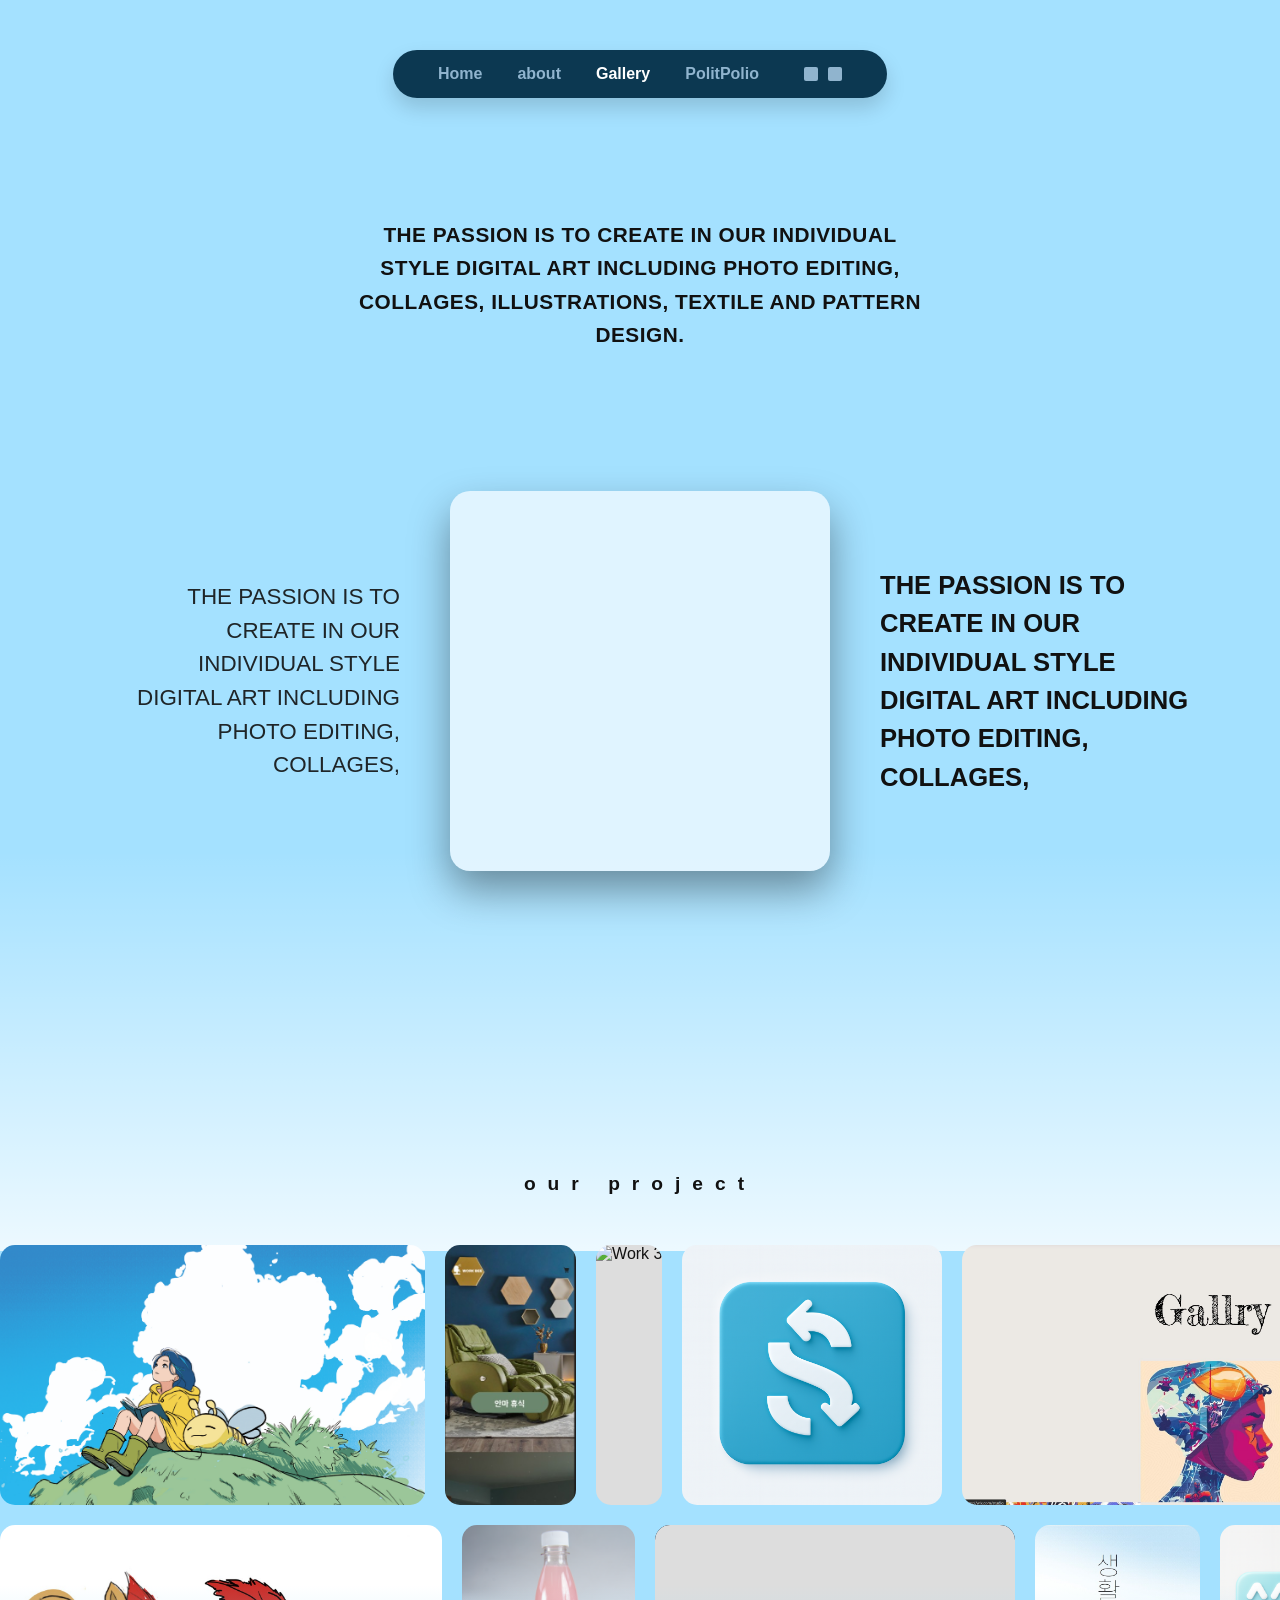
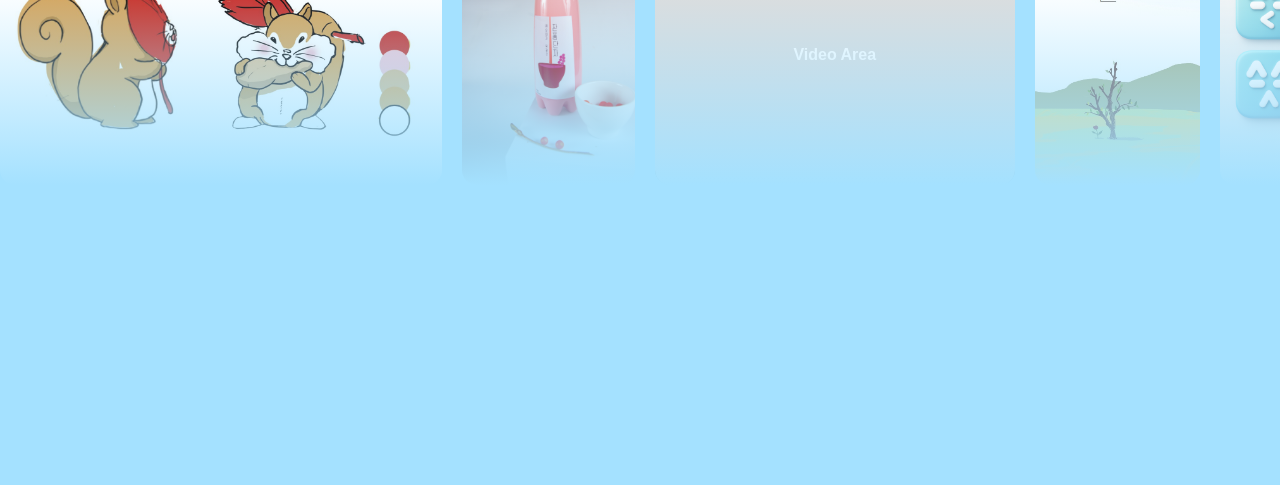
==== gallery/index.html @ 50f0a9a6 "gallery" ====
<!doctype html>
<html lang="ko">
  <head>
    <meta charset="UTF-8" />
    <meta name="viewport" content="width=device-width, initial-scale=1.0" />
    <title>Polit Polio - Gallery</title>
    <link rel="stylesheet" href="./gallery.css" />
  </head>
  <body>
    <header class="gallery-header">
      <nav class="pill-nav">
        <a href="../main/index.html">Home</a>
        <a href="../main/index.html#about">about</a>
        <a href="index.html" class="active">Gallery</a>
        <a href="../main/index.html#politpolio">PolitPolio</a>
        <div class="icon-group">
          <span class="square-icon"></span>
          <span class="square-icon"></span>
        </div>
      </nav>
    </header>

    <main class="gallery-main">
      <h2 class="main-slogan">
        THE PASSION IS TO CREATE IN OUR INDIVIDUAL<br />
        STYLE DIGITAL ART INCLUDING PHOTO EDITING,<br />
        COLLAGES, ILLUSTRATIONS, TEXTILE AND PATTERN<br />
        DESIGN.
      </h2>

      <section class="focus-section">
        <div class="text-left">
          <p>
            THE PASSION IS TO<br />CREATE IN OUR<br />INDIVIDUAL STYLE<br />DIGITAL
            ART INCLUDING<br />PHOTO EDITING,<br />COLLAGES,
          </p>
        </div>

        <div class="center-image-wrapper">
          <video autoplay loop muted playsinline>
            <source src="zzz.mp4" type="video/mp4" />
          </video>
        </div>

        <div class="text-right">
          <p>
            <strong
              >THE PASSION IS TO<br />CREATE IN OUR<br />INDIVIDUAL STYLE<br />DIGITAL
              ART INCLUDING<br />PHOTO EDITING,<br />COLLAGES,</strong
            >
          </p>
        </div>
      </section>

      <section class="project-section">
        <h3 class="project-title">our Project</h3>

        <div class="scroll-container" id="projectContainer">
          <div class="scroll-rows">
            <div class="row">
              <img src="skybee.png" alt="Work 1" />
              <img src="화면 캡처 2026-02-26 174905.jpg" alt="Work 2" />
              <img src="KakaoTalk_20251218_121913532.png" alt="Work 3" />
              <img src="KakaoTalk_20251117_033617504.png" alt="Work 4" />
              <img src="화면 캡처 2026-02-26 171512.jpg" alt="Work 5" />
              <img src="화면 캡처 2026-02-26 171219.jpg" alt="Work 6" />
            </div>

            <div class="row">
              <img src="일러스트 북 내지-11.jpg" alt="Work 7" />
              <img src="KakaoTalk_20251218_114555362.png" alt="Work 8" />

              <div class="video-placeholder">
                <video autoplay loop muted playsinline>
                  <source src="SKYTEA.mp4" type="video/mp4" />
                </video>
                <span>Video Area</span>
              </div>

              <img src="화면 캡처 2026-02-26 174557.jpg" alt="Work 10" />
              <img src="KakaoTalk_20251117_032913451_01.png" alt="Work 11" />
              <img src="noworkbee.jpg" alt="Work 12" />
            </div>
          </div>
        </div>
        <div class="bottom-fade"></div>
      </section>
    </main>

    <script src="./gallery.js"></script>
  </body>
</html>
---- gallery/gallery.css ----
/* ================= 0. 초기화 ================= */
html {
  scroll-behavior: smooth;
}
* {
  margin: 0;
  padding: 0;
  box-sizing: border-box;
  font-family: "Apple SD Gothic Neo", "Noto Sans KR", sans-serif;
}
body {
  background-color: #a4e1ff;
  color: #111;
  overflow-x: hidden;
}

/* ================= 1. 헤더 (마진 대폭 확대) ================= */
.gallery-header {
  display: flex;
  justify-content: center;
  padding-top: 50px;
  margin-bottom: 120px; /* ✨ 원본 비율에 맞춰 네비게이션 아래 여백을 넉넉하게 늘림 */
}
.pill-nav {
  background-color: #0c3851;
  padding: 15px 45px;
  border-radius: 50px;
  display: flex;
  align-items: center;
  gap: 35px;
  box-shadow: 0 10px 20px rgba(0, 0, 0, 0.15);
}
.pill-nav a {
  color: #90b4ce;
  text-decoration: none;
  font-size: 1rem;
  font-weight: 600;
}
.pill-nav a.active,
.pill-nav a:hover {
  color: #ffffff;
  font-weight: 800;
}
.icon-group {
  display: flex;
  gap: 10px;
  margin-left: 10px;
}
.square-icon {
  width: 14px;
  height: 14px;
  background-color: #90b4ce;
  border-radius: 2px;
}

/* ================= 2. 메인 컨텐츠 (정렬 및 비율 원상복구) ================= */
.gallery-main {
  width: 100%;
}

/* ✨ 왼쪽 쏠림 완벽 해결 및 위아래 여백 원본 시안에 맞춤 */
.main-slogan {
  display: block;
  width: 100%;
  text-align: center !important; /* 어떤 충돌이 있어도 무조건 중앙 정렬 강제 */
  margin: 0 auto 140px auto; /* 좌우 중앙 정렬 유지, 아래 여백 140px로 넉넉하게 확보 */
  font-size: 1.3rem;
  line-height: 1.6;
  font-weight: 800;
  letter-spacing: 0.5px;
}

/* 중앙 포커스 영역 */
.focus-section {
  display: flex;
  justify-content: center;
  align-items: center;
  gap: 50px;
  max-width: 1200px; /* 아주 넓은 모니터에서도 양옆 텍스트가 너무 멀어지지 않게 잡아줌 */
  margin: 0 auto 150px auto;
}
.text-left {
  text-align: right;
  font-size: 1.4rem;
  line-height: 1.5;
  font-weight: 500;
  opacity: 0.9;
  flex: 1;
}
.text-right {
  text-align: left;
  font-size: 1.6rem;
  line-height: 1.5;
  font-weight: 800;
  flex: 1;
}

.center-image-wrapper {
  width: 380px;
  height: 380px;
  border-radius: 20px;
  box-shadow: 0 20px 40px rgba(0, 0, 0, 0.4);
  overflow: hidden;
  background-color: #e0f4ff;
  flex-shrink: 0;
}
.center-image-wrapper video {
  width: 100%;
  height: 100%;
  object-fit: cover; /* 영상 비율이 깨지지 않고 꽉 차게 맞춰줌 */
  display: block;
}
.center-image-wrapper img {
  width: 100%;
  height: 100%;
  object-fit: cover;
  display: block;
}

/* ================= 3. 하단 프로젝트 영역 ================= */
/* ================= 3. 하단 프로젝트 영역 ================= */
.project-section {
  position: relative;
  padding-top: 50px;
  z-index: 1;
}

/* ✨ 하얀색 은은한 그라데이션 배경 완벽 복구 (방향 수정: 아래가 흰색, 위가 투명) */
.project-section::before {
  margin-top: 30px;
  content: "";
  position: absolute;
  top: -200px; /* 중앙 이미지 쪽으로 자연스럽게 스며들도록 위치 미세조정 */
  left: 0;
  width: 100%;
  height: 400px; /* 그라데이션이 퍼지는 길이 */

  /* ✨ 여기가 핵심! to top을 써서 밑이 흰색(0%)이고 위로 갈수록 투명(100%)해지게 만듭니다 */
  background: linear-gradient(
    to top,
    rgba(255, 255, 255, 0.8) 0%,
    rgba(164, 225, 255, 0) 100%
  );

  z-index: -1; /* 다른 요소들 뒤로 보내기 */
  pointer-events: none;
}

.project-title {
  margin-top: 102px;
  text-align: center;
  font-size: 1.2rem;
  letter-spacing: 12px;
  font-weight: 600;
  margin-bottom: 50px;
  text-transform: lowercase;
}

.scroll-container:active {
  cursor: grabbing;
}

.scroll-rows {
  display: flex;

  flex-direction: column;
  gap: 20px;
  width: max-content;
  padding: 40 40px;
}

/* ✨ 핵심 설정: 높이는 260px 고정, 이미지를 넣으면 가로가 자동으로 원본 비율에 맞게 늘어납니다 */
.row {
  display: flex;
  gap: 20px;
  height: 260px;
}

.row img,
.row video {
  height: 100%;
  width: auto;
  border-radius: 15px;
  object-fit: cover;
  background-color: #ddd;
  pointer-events: none;
}

/* 영상 박스 크기 자동화를 위한 임시 설정 (나중에 실제 영상 넣을 때 유지) */
.video-placeholder {
  height: 100%;
  width: 360px;
  background-color: #2c3e50;
  border-radius: 15px;
  display: flex;
  justify-content: center;
  align-items: center;
  color: #fff;
  position: relative;
  overflow: hidden;
  pointer-events: none;
}
.video-placeholder video {
  position: absolute;
  top: 0;
  left: 0;
  width: 100%;
  height: 100%;
  object-fit: cover;
}
.video-placeholder span {
  position: relative;
  z-index: 2;
  font-weight: bold;
}

/* 하단 하늘색 페이드 */
.bottom-fade {
  position: absolute;
  bottom: 0;
  left: 0;
  width: 100%;
  height: 200px;
  background: linear-gradient(
    to bottom,
    rgba(164, 225, 255, 0) 0%,
    rgba(164, 225, 255, 1) 100%
  );
  pointer-events: none;
  z-index: 10;
}
.gallery-main {
  padding-bottom: 300px;
}
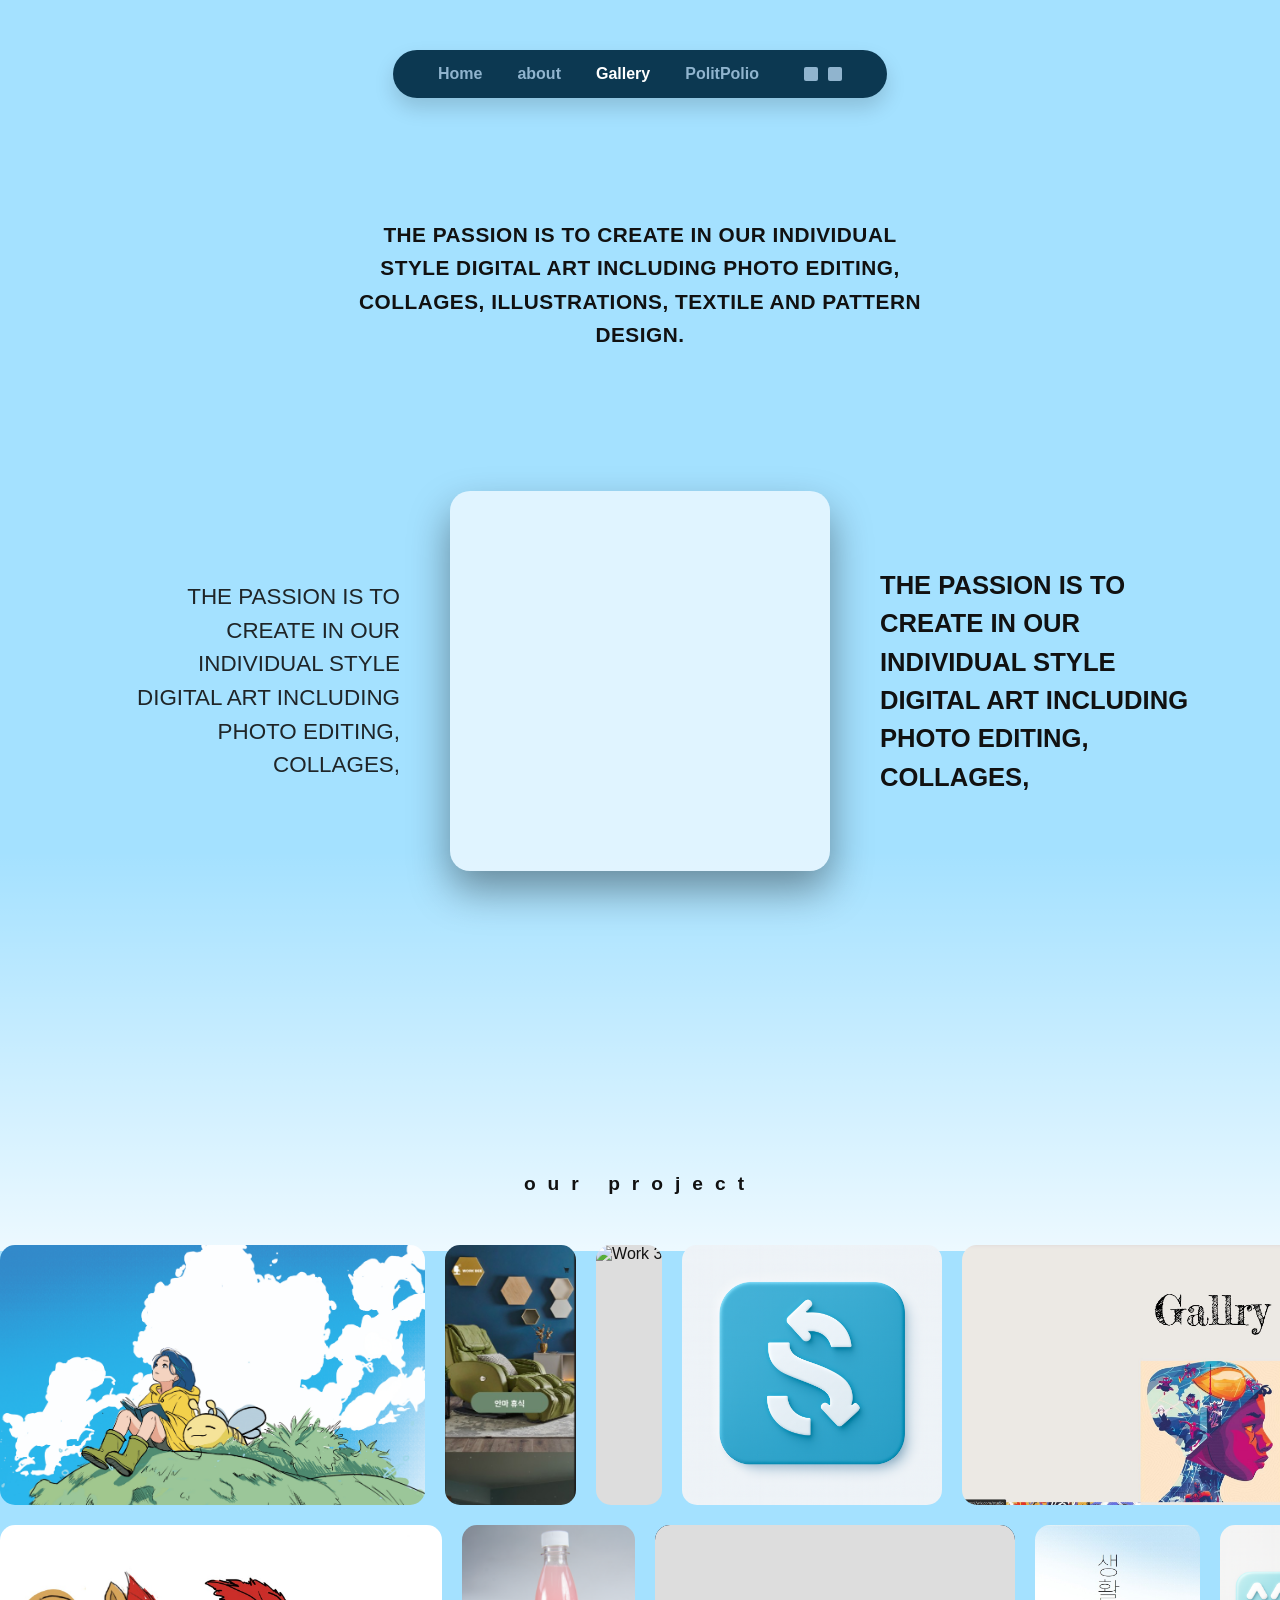
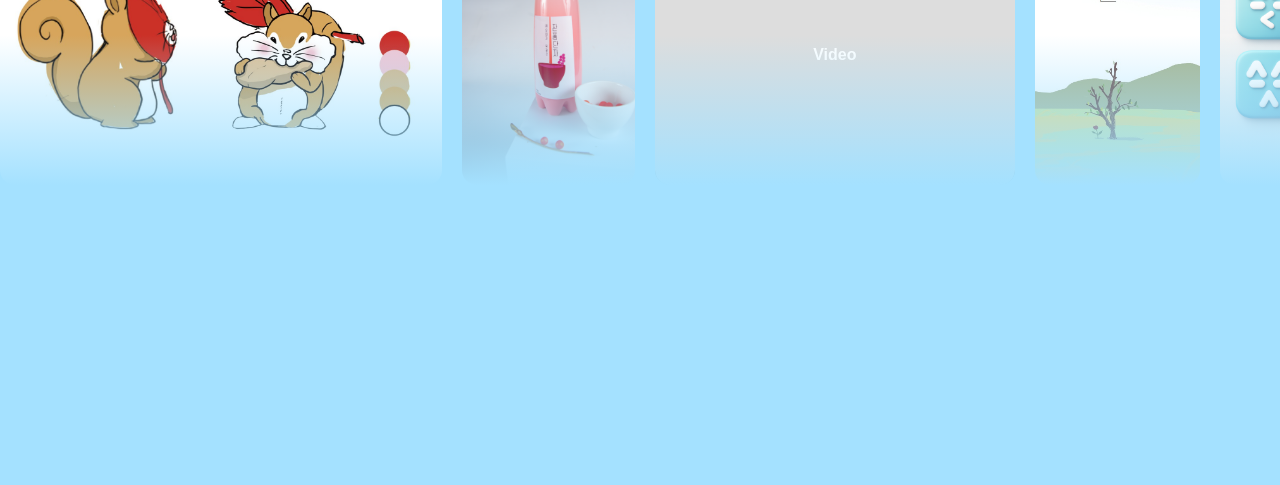
==== commit e852f204: "daum" ====
--- a/gallery/index.html
+++ b/gallery/index.html
@@ -74,7 +74,7 @@
                 <video autoplay loop muted playsinline>
                   <source src="SKYTEA.mp4" type="video/mp4" />
                 </video>
-                <span>Video Area</span>
+                <span>Video</span>
               </div>
 
               <img src="화면 캡처 2026-02-26 174557.jpg" alt="Work 10" />
--- a/gallery/gallery.css
+++ b/gallery/gallery.css
@@ -220,7 +220,7 @@
   bottom: 0;
   left: 0;
   width: 100%;
-  height: 200px;
+  height: 150px;
   background: linear-gradient(
     to bottom,
     rgba(164, 225, 255, 0) 0%,
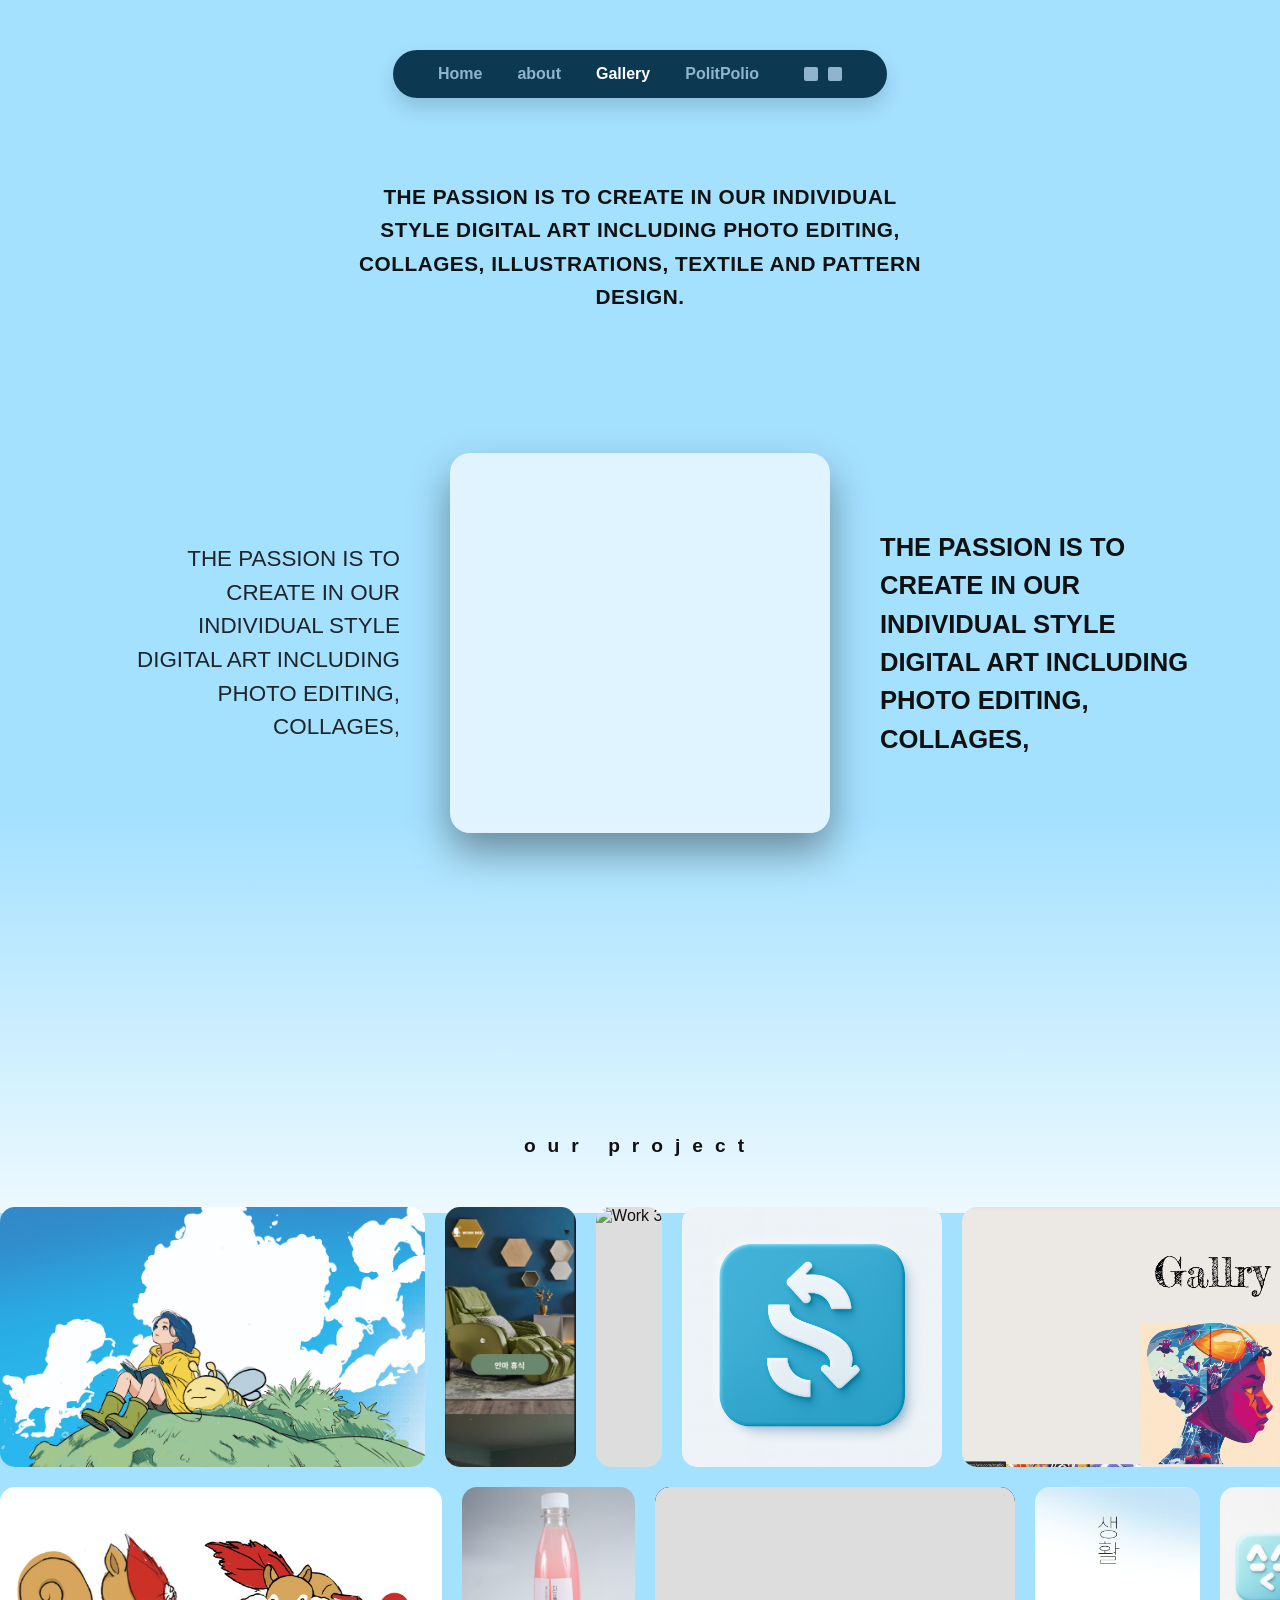
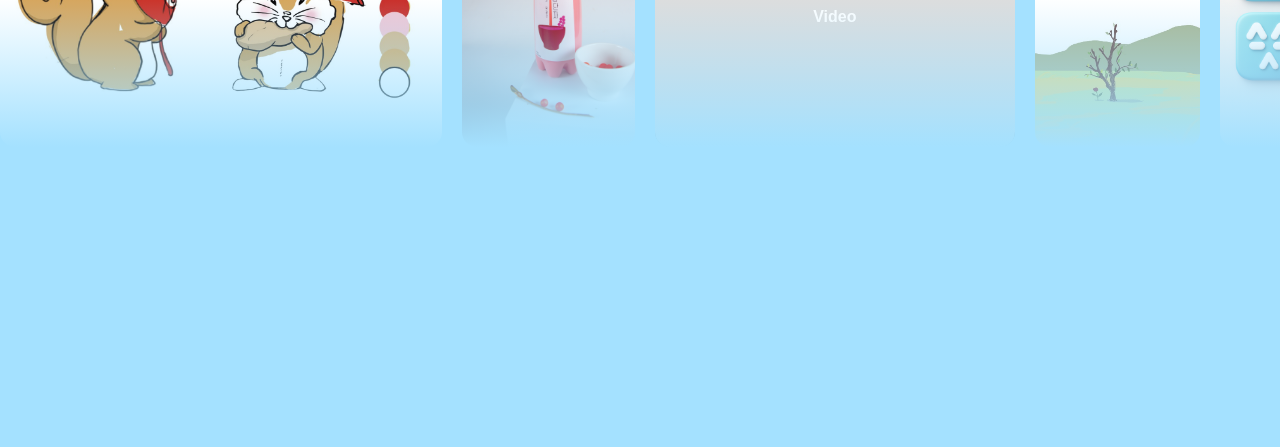
==== commit 9bbd1b12: "da" ====
--- a/gallery/index.html
+++ b/gallery/index.html
@@ -9,10 +9,10 @@
   <body>
     <header class="gallery-header">
       <nav class="pill-nav">
-        <a href="../main/index.html">Home</a>
-        <a href="../main/index.html#about">about</a>
+        <a href="../index.html">Home</a>
+        <a href="../index.html#about">about</a>
         <a href="index.html" class="active">Gallery</a>
-        <a href="../main/index.html#politpolio">PolitPolio</a>
+        <a href="../index.html#politpolio">PolitPolio</a>
         <div class="icon-group">
           <span class="square-icon"></span>
           <span class="square-icon"></span>
@@ -88,5 +88,40 @@
     </main>
 
     <script src="./gallery.js"></script>
+    <div class="panel-overlay"></div>
+    <div class="slide-panel" id="galleryPanel">
+      <div class="panel-header">
+        <h2 class="panel-title">Project Title</h2>
+        <button class="close-btn">&times;</button>
+      </div>
+      <div class="panel-content">
+        <img
+          src=""
+          alt="Project Image"
+          class="panel-img"
+          style="display: none"
+        />
+        <video
+          src=""
+          class="panel-video"
+          autoplay
+          loop
+          muted
+          playsinline
+          style="
+            display: none;
+            width: 100%;
+            border-radius: 20px;
+            box-shadow: 0 10px 20px rgba(0, 0, 0, 0.1);
+            margin-bottom: 30px;
+            object-fit: cover;
+          "
+        ></video>
+        <div class="panel-desc">
+          <h3>Detail View</h3>
+          <p id="panel-text">갤러리 상세 이미지 및 설명입니다.</p>
+        </div>
+      </div>
+    </div>
   </body>
 </html>
--- a/gallery/gallery.css
+++ b/gallery/gallery.css
@@ -16,6 +16,7 @@
 
 /* ================= 1. 헤더 (마진 대폭 확대) ================= */
 .gallery-header {
+  margin-top: 50;
   display: flex;
   justify-content: center;
   padding-top: 50px;
@@ -68,6 +69,7 @@
   line-height: 1.6;
   font-weight: 800;
   letter-spacing: 0.5px;
+  margin-top: 180px;
 }
 
 /* 중앙 포커스 영역 */
@@ -232,3 +234,239 @@
 .gallery-main {
   padding-bottom: 300px;
 }
+header {
+  position: fixed;
+  top: 0;
+  left: 50%;
+  transform: translateX(-50%);
+  width: 100%;
+  z-index: 1000;
+  padding: 30px 0;
+  display: flex;
+  justify-content: center;
+  transition: all 0.5s cubic-bezier(0.4, 0, 0.2, 1);
+}
+header nav {
+  display: flex;
+  gap: 40px;
+  align-items: center;
+  transition: all 0.5s ease;
+}
+header nav a {
+  text-decoration: none;
+  color: #666666;
+  font-weight: 600;
+  font-size: 1.1rem;
+  transition: color 0.3s ease;
+}
+header nav a:hover {
+  color: #ffffff;
+}
+
+header.scrolled {
+  top: 50%;
+  left: 30px;
+  transform: translateY(-50%);
+  width: auto;
+  padding: 40px 25px;
+  background-color: rgba(255, 255, 255, 0.85);
+  backdrop-filter: blur(10px);
+  border-radius: 50px;
+  box-shadow: 0 10px 30px rgba(0, 0, 0, 0.15);
+}
+header.scrolled nav {
+  flex-direction: column;
+  gap: 30px;
+}
+header.scrolled nav a {
+  color: #333333;
+}
+header.scrolled nav a:hover {
+  color: #1a237e;
+}
+
+.lang-dropdown {
+  position: relative;
+  display: flex;
+  align-items: center;
+}
+.lang-btn {
+  display: flex;
+  align-items: center;
+  text-decoration: none;
+  color: #666666;
+  cursor: pointer;
+}
+.lang-btn:hover {
+  color: #ffffff;
+}
+header.scrolled .lang-btn:hover {
+  color: #1a237e;
+}
+
+.lang-menu {
+  position: absolute;
+  top: 100%;
+  left: 50%;
+  transform: translateX(-50%);
+  background-color: #ffffff;
+  border-radius: 12px;
+  box-shadow: 0 4px 15px rgba(0, 0, 0, 0.1);
+  margin-top: 15px;
+  padding: 0;
+  list-style: none;
+  min-width: 120px;
+  text-align: center;
+  max-height: 0;
+  opacity: 0;
+  visibility: hidden;
+  overflow: hidden;
+  transition: all 0.3s ease-in-out;
+}
+.lang-menu.active {
+  max-height: 250px;
+  opacity: 1;
+  visibility: visible;
+  padding: 10px 0;
+}
+header nav .lang-menu a {
+  display: block;
+  color: #666666;
+  font-size: 1rem;
+  padding: 10px 20px;
+  font-weight: 500;
+  transition:
+    background-color 0.2s,
+    color 0.2s;
+}
+header nav .lang-menu a:hover {
+  background-color: #f5f5f5;
+  color: #1a237e;
+}
+header.scrolled .lang-menu {
+  top: 50%;
+  left: 100%;
+  transform: translate(20px, -50%);
+  margin-top: 0;
+}
+/* ==========================================
+   ✨ 갤러리 슬라이드 패널 디자인
+========================================== */
+.panel-overlay {
+  position: fixed;
+  top: 0;
+  left: 0;
+  width: 100%;
+  height: 100%;
+  background: rgba(0, 0, 0, 0.4);
+  backdrop-filter: blur(5px);
+  z-index: 2000;
+  opacity: 0;
+  visibility: hidden;
+  transition: all 0.4s ease;
+}
+.panel-overlay.active {
+  opacity: 1;
+  visibility: visible;
+}
+.slide-panel {
+  position: fixed;
+  top: 0;
+  right: -100%;
+  width: 600px;
+  max-width: 100%;
+  height: 100vh;
+  background: #ffffff;
+  z-index: 2001;
+  box-shadow: -10px 0 30px rgba(0, 0, 0, 0.2);
+  transition: right 0.5s cubic-bezier(0.4, 0, 0.2, 1);
+  display: flex;
+  flex-direction: column;
+  overflow-y: auto;
+}
+.slide-panel.active {
+  right: 0;
+}
+.panel-header {
+  display: flex;
+  justify-content: space-between;
+  align-items: center;
+  padding: 30px 40px;
+  border-bottom: 1px solid #eee;
+  background: #fff;
+  position: sticky;
+  top: 0;
+  z-index: 10;
+}
+.panel-title {
+  font-size: 1.8rem;
+  color: #111;
+  font-weight: 800;
+}
+.close-btn {
+  background: none;
+  border: none;
+  font-size: 2.5rem;
+  color: #999;
+  cursor: pointer;
+  line-height: 1;
+  transition: color 0.2s;
+}
+.close-btn:hover {
+  color: #1a237e;
+}
+.panel-content {
+  padding: 40px;
+}
+.panel-img {
+  width: 100%;
+  border-radius: 20px;
+  box-shadow: 0 10px 20px rgba(0, 0, 0, 0.1);
+  margin-bottom: 30px;
+  object-fit: cover;
+}
+.panel-desc h3 {
+  font-size: 1.4rem;
+  color: #1a237e;
+  margin-bottom: 15px;
+}
+.panel-desc p {
+  font-size: 1.1rem;
+  line-height: 1.6;
+  color: #444;
+}
+
+/* ✨ 핵심: 기존에 막아둔 이미지 클릭 기능 해제 및 호버(위로 뜨는) 효과 */
+/* ✨ 수정할 부분: 이미지뿐만 아니라 비디오(video)에도 클릭 효과와 호버 효과 똑같이 주기 */
+.row img,
+.row video {
+  pointer-events: auto !important;
+  cursor: pointer;
+  transition:
+    transform 0.3s ease,
+    box-shadow 0.3s ease;
+}
+.row img:hover,
+.row video:hover {
+  transform: translateY(-10px);
+  box-shadow: 0 15px 30px rgba(0, 0, 0, 0.2);
+}
+
+/* 추가할 부분: 패널 안에서 어떤 걸 보여줄지 결정 (기본적으로 숨김 상태, active가 붙으면 켜짐) */
+.panel-img.active,
+.panel-video.active {
+  display: block !important;
+}
+
+/* 모바일 화면 대응 */
+@media (max-width: 768px) {
+  .slide-panel {
+    width: 100%;
+  }
+  .panel-header {
+    padding: 20px 25px;
+  }
+  .panel-content {
+    padding: 25px;
+  }
+}
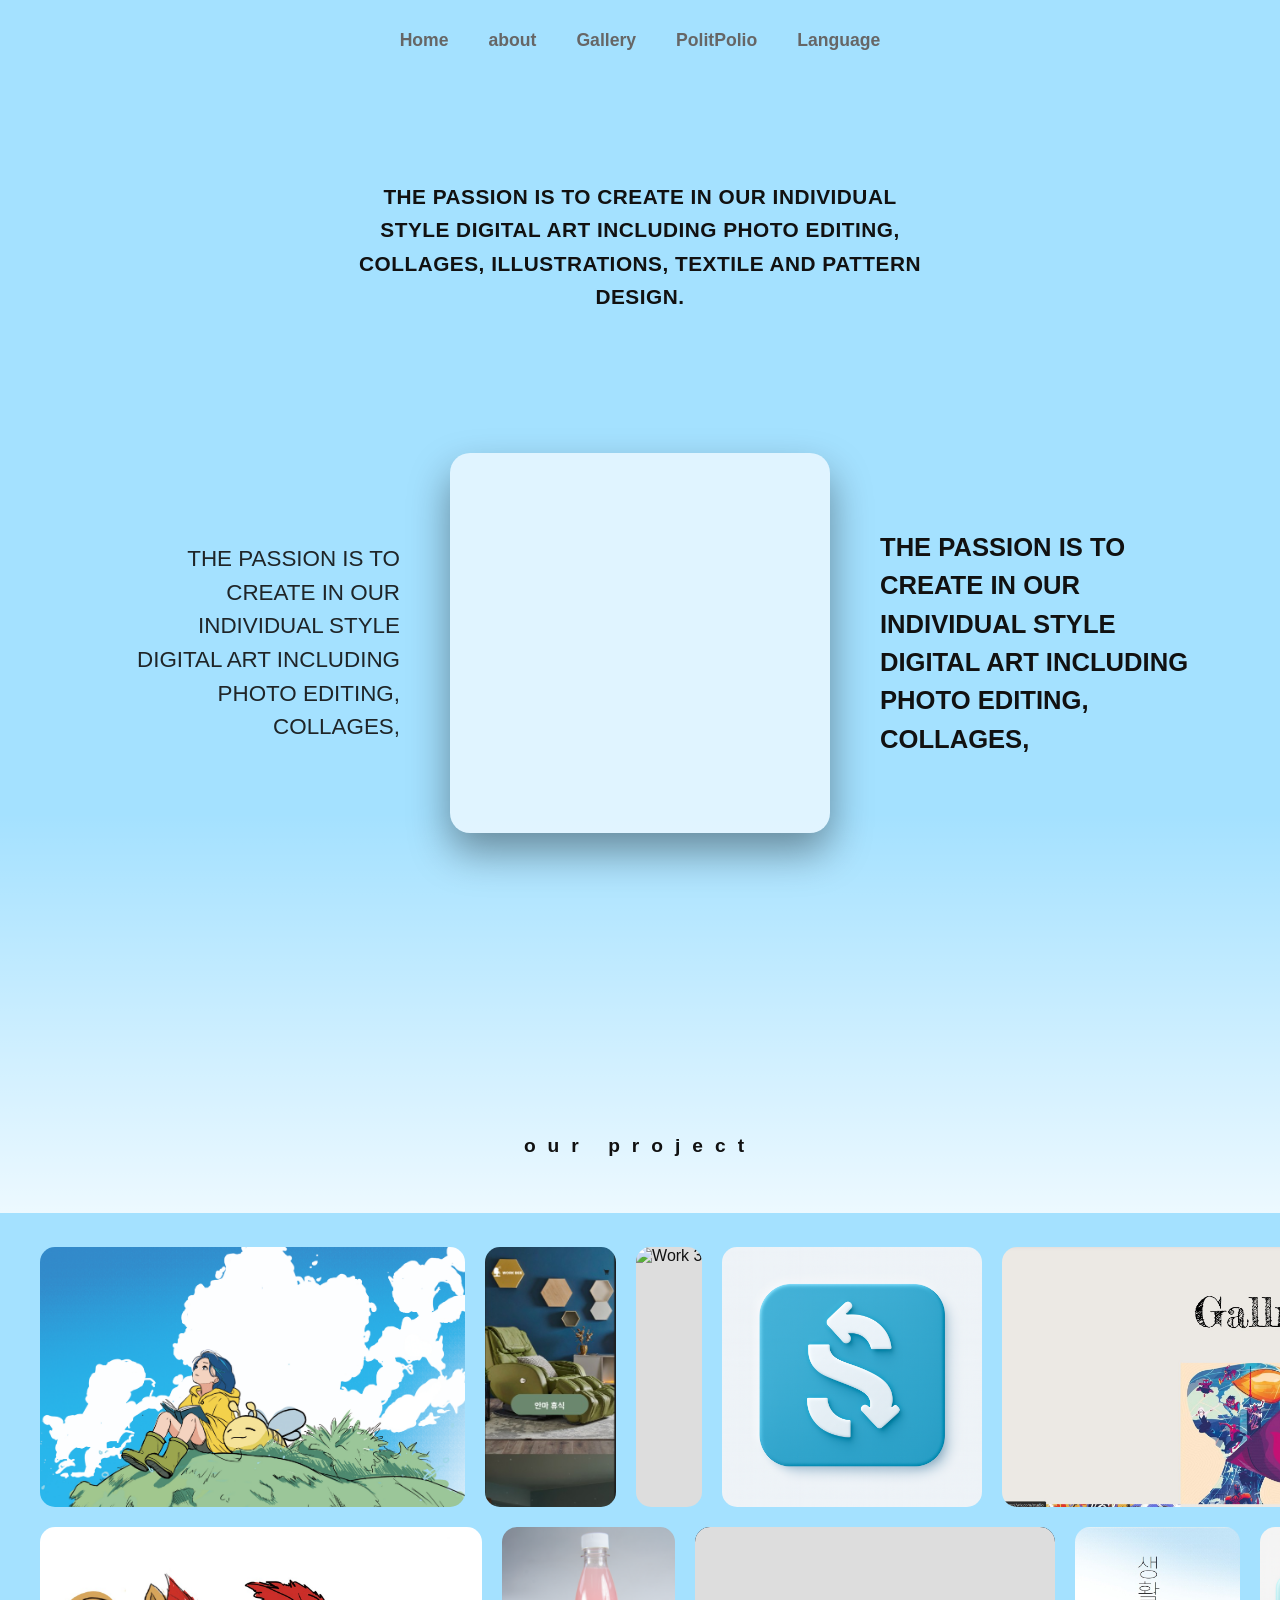
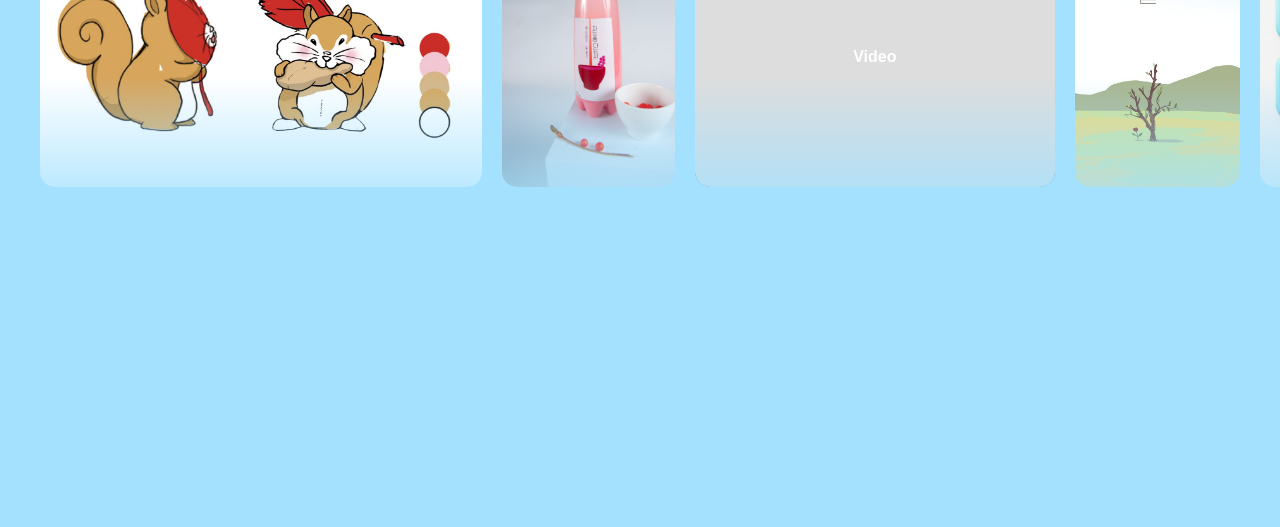
==== commit 6892f5a2: "da" ====
--- a/gallery/index.html
+++ b/gallery/index.html
@@ -7,15 +7,23 @@
     <link rel="stylesheet" href="./gallery.css" />
   </head>
   <body>
-    <header class="gallery-header">
-      <nav class="pill-nav">
-        <a href="../index.html">Home</a>
-        <a href="../index.html#about">about</a>
-        <a href="index.html" class="active">Gallery</a>
-        <a href="../index.html#politpolio">PolitPolio</a>
-        <div class="icon-group">
-          <span class="square-icon"></span>
-          <span class="square-icon"></span>
+    <header>
+      <nav>
+        <a href="../index.html" data-i18n="home">Home</a>
+        <a href="../index.html#about" data-i18n="about">about</a>
+
+        <a href="#" data-i18n="gallery">Gallery</a>
+
+        <a href="../index.html#politpolio" data-i18n="portfolio">PolitPolio</a>
+
+        <div class="lang-dropdown">
+          <a href="#" class="lang-btn" data-i18n="language">Language</a>
+          <ul class="lang-menu">
+            <li><a href="#" data-lang="en">English</a></li>
+            <li><a href="#" data-lang="ko">한국어</a></li>
+            <li><a href="#" data-lang="ja">日本語</a></li>
+            <li><a href="#" data-lang="zh">中文</a></li>
+          </ul>
         </div>
       </nav>
     </header>
--- a/gallery/gallery.css
+++ b/gallery/gallery.css
@@ -1,4 +1,6 @@
-/* ================= 0. 초기화 ================= */
+/* ==========================================
+   0. 기본 초기화
+========================================== */
 html {
   scroll-behavior: smooth;
 }
@@ -14,226 +16,9 @@
   overflow-x: hidden;
 }
 
-/* ================= 1. 헤더 (마진 대폭 확대) ================= */
-.gallery-header {
-  margin-top: 50;
-  display: flex;
-  justify-content: center;
-  padding-top: 50px;
-  margin-bottom: 120px; /* ✨ 원본 비율에 맞춰 네비게이션 아래 여백을 넉넉하게 늘림 */
-}
-.pill-nav {
-  background-color: #0c3851;
-  padding: 15px 45px;
-  border-radius: 50px;
-  display: flex;
-  align-items: center;
-  gap: 35px;
-  box-shadow: 0 10px 20px rgba(0, 0, 0, 0.15);
-}
-.pill-nav a {
-  color: #90b4ce;
-  text-decoration: none;
-  font-size: 1rem;
-  font-weight: 600;
-}
-.pill-nav a.active,
-.pill-nav a:hover {
-  color: #ffffff;
-  font-weight: 800;
-}
-.icon-group {
-  display: flex;
-  gap: 10px;
-  margin-left: 10px;
-}
-.square-icon {
-  width: 14px;
-  height: 14px;
-  background-color: #90b4ce;
-  border-radius: 2px;
-}
-
-/* ================= 2. 메인 컨텐츠 (정렬 및 비율 원상복구) ================= */
-.gallery-main {
-  width: 100%;
-}
-
-/* ✨ 왼쪽 쏠림 완벽 해결 및 위아래 여백 원본 시안에 맞춤 */
-.main-slogan {
-  display: block;
-  width: 100%;
-  text-align: center !important; /* 어떤 충돌이 있어도 무조건 중앙 정렬 강제 */
-  margin: 0 auto 140px auto; /* 좌우 중앙 정렬 유지, 아래 여백 140px로 넉넉하게 확보 */
-  font-size: 1.3rem;
-  line-height: 1.6;
-  font-weight: 800;
-  letter-spacing: 0.5px;
-  margin-top: 180px;
-}
-
-/* 중앙 포커스 영역 */
-.focus-section {
-  display: flex;
-  justify-content: center;
-  align-items: center;
-  gap: 50px;
-  max-width: 1200px; /* 아주 넓은 모니터에서도 양옆 텍스트가 너무 멀어지지 않게 잡아줌 */
-  margin: 0 auto 150px auto;
-}
-.text-left {
-  text-align: right;
-  font-size: 1.4rem;
-  line-height: 1.5;
-  font-weight: 500;
-  opacity: 0.9;
-  flex: 1;
-}
-.text-right {
-  text-align: left;
-  font-size: 1.6rem;
-  line-height: 1.5;
-  font-weight: 800;
-  flex: 1;
-}
-
-.center-image-wrapper {
-  width: 380px;
-  height: 380px;
-  border-radius: 20px;
-  box-shadow: 0 20px 40px rgba(0, 0, 0, 0.4);
-  overflow: hidden;
-  background-color: #e0f4ff;
-  flex-shrink: 0;
-}
-.center-image-wrapper video {
-  width: 100%;
-  height: 100%;
-  object-fit: cover; /* 영상 비율이 깨지지 않고 꽉 차게 맞춰줌 */
-  display: block;
-}
-.center-image-wrapper img {
-  width: 100%;
-  height: 100%;
-  object-fit: cover;
-  display: block;
-}
-
-/* ================= 3. 하단 프로젝트 영역 ================= */
-/* ================= 3. 하단 프로젝트 영역 ================= */
-.project-section {
-  position: relative;
-  padding-top: 50px;
-  z-index: 1;
-}
-
-/* ✨ 하얀색 은은한 그라데이션 배경 완벽 복구 (방향 수정: 아래가 흰색, 위가 투명) */
-.project-section::before {
-  margin-top: 30px;
-  content: "";
-  position: absolute;
-  top: -200px; /* 중앙 이미지 쪽으로 자연스럽게 스며들도록 위치 미세조정 */
-  left: 0;
-  width: 100%;
-  height: 400px; /* 그라데이션이 퍼지는 길이 */
-
-  /* ✨ 여기가 핵심! to top을 써서 밑이 흰색(0%)이고 위로 갈수록 투명(100%)해지게 만듭니다 */
-  background: linear-gradient(
-    to top,
-    rgba(255, 255, 255, 0.8) 0%,
-    rgba(164, 225, 255, 0) 100%
-  );
-
-  z-index: -1; /* 다른 요소들 뒤로 보내기 */
-  pointer-events: none;
-}
-
-.project-title {
-  margin-top: 102px;
-  text-align: center;
-  font-size: 1.2rem;
-  letter-spacing: 12px;
-  font-weight: 600;
-  margin-bottom: 50px;
-  text-transform: lowercase;
-}
-
-.scroll-container:active {
-  cursor: grabbing;
-}
-
-.scroll-rows {
-  display: flex;
-
-  flex-direction: column;
-  gap: 20px;
-  width: max-content;
-  padding: 40 40px;
-}
-
-/* ✨ 핵심 설정: 높이는 260px 고정, 이미지를 넣으면 가로가 자동으로 원본 비율에 맞게 늘어납니다 */
-.row {
-  display: flex;
-  gap: 20px;
-  height: 260px;
-}
-
-.row img,
-.row video {
-  height: 100%;
-  width: auto;
-  border-radius: 15px;
-  object-fit: cover;
-  background-color: #ddd;
-  pointer-events: none;
-}
-
-/* 영상 박스 크기 자동화를 위한 임시 설정 (나중에 실제 영상 넣을 때 유지) */
-.video-placeholder {
-  height: 100%;
-  width: 360px;
-  background-color: #2c3e50;
-  border-radius: 15px;
-  display: flex;
-  justify-content: center;
-  align-items: center;
-  color: #fff;
-  position: relative;
-  overflow: hidden;
-  pointer-events: none;
-}
-.video-placeholder video {
-  position: absolute;
-  top: 0;
-  left: 0;
-  width: 100%;
-  height: 100%;
-  object-fit: cover;
-}
-.video-placeholder span {
-  position: relative;
-  z-index: 2;
-  font-weight: bold;
-}
-
-/* 하단 하늘색 페이드 */
-.bottom-fade {
-  position: absolute;
-  bottom: 0;
-  left: 0;
-  width: 100%;
-  height: 150px;
-  background: linear-gradient(
-    to bottom,
-    rgba(164, 225, 255, 0) 0%,
-    rgba(164, 225, 255, 1) 100%
-  );
-  pointer-events: none;
-  z-index: 10;
-}
-.gallery-main {
-  padding-bottom: 300px;
-}
+/* ==========================================
+   1. 공통 헤더 스타일 (메인 페이지 완벽 통일 & 마우스 호버 정상화)
+========================================== */
 header {
   position: fixed;
   top: 0;
@@ -252,6 +37,8 @@
   align-items: center;
   transition: all 0.5s ease;
 }
+
+/* ✨ 기본 상태: 평소엔 회색, 마우스를 올리면 예쁜 흰색 */
 header nav a {
   text-decoration: none;
   color: #666666;
@@ -263,6 +50,7 @@
   color: #ffffff;
 }
 
+/* 스크롤 시 변형되는 세로 동그라미 헤더 */
 header.scrolled {
   top: 50%;
   left: 30px;
@@ -278,6 +66,8 @@
   flex-direction: column;
   gap: 30px;
 }
+
+/* ✨ 스크롤 내린 상태 (하얀 캡슐): 평소엔 진회색, 마우스를 올리면 진한 남색 */
 header.scrolled nav a {
   color: #333333;
 }
@@ -285,6 +75,7 @@
   color: #1a237e;
 }
 
+/* 다국어 언어 드롭다운 */
 .lang-dropdown {
   position: relative;
   display: flex;
@@ -296,9 +87,13 @@
   text-decoration: none;
   color: #666666;
   cursor: pointer;
+  transition: color 0.3s ease;
 }
 .lang-btn:hover {
   color: #ffffff;
+}
+header.scrolled .lang-btn {
+  color: #333333;
 }
 header.scrolled .lang-btn:hover {
   color: #1a237e;
@@ -349,8 +144,188 @@
   transform: translate(20px, -50%);
   margin-top: 0;
 }
-/* ==========================================
-   ✨ 갤러리 슬라이드 패널 디자인
+
+/* ==========================================
+   2. 갤러리 메인 컨텐츠 (슬로건 & 비디오 포커스)
+========================================== */
+.gallery-main {
+  width: 100%;
+  padding-bottom: 300px;
+}
+
+.main-slogan {
+  display: block;
+  width: 100%;
+  text-align: center !important;
+  margin: 180px auto 140px auto;
+  font-size: 1.3rem;
+  line-height: 1.6;
+  font-weight: 800;
+  letter-spacing: 0.5px;
+}
+
+.focus-section {
+  display: flex;
+  justify-content: center;
+  align-items: center;
+  gap: 50px;
+  max-width: 1200px;
+  margin: 0 auto 150px auto;
+}
+.text-left {
+  text-align: right;
+  font-size: 1.4rem;
+  line-height: 1.5;
+  font-weight: 500;
+  opacity: 0.9;
+  flex: 1;
+}
+.text-right {
+  text-align: left;
+  font-size: 1.6rem;
+  line-height: 1.5;
+  font-weight: 800;
+  flex: 1;
+}
+
+.center-image-wrapper {
+  width: 380px;
+  height: 380px;
+  border-radius: 20px;
+  box-shadow: 0 20px 40px rgba(0, 0, 0, 0.4);
+  overflow: hidden;
+  background-color: #e0f4ff;
+  flex-shrink: 0;
+}
+.center-image-wrapper video,
+.center-image-wrapper img {
+  width: 100%;
+  height: 100%;
+  object-fit: cover;
+  display: block;
+}
+
+/* ==========================================
+   3. 하단 프로젝트 영역 (가로 스크롤 갤러리)
+========================================== */
+.project-section {
+  position: relative;
+  padding-top: 50px;
+  z-index: 1;
+}
+
+/* 투명 그라데이션 배경 (아래가 흰색, 위가 투명) */
+.project-section::before {
+  content: "";
+  position: absolute;
+  top: -200px;
+  left: 0;
+  width: 100%;
+  height: 400px;
+  background: linear-gradient(
+    to top,
+    rgba(255, 255, 255, 0.8) 0%,
+    rgba(164, 225, 255, 0) 100%
+  );
+  z-index: -1;
+  pointer-events: none;
+  margin-top: 30px;
+}
+
+.project-title {
+  margin-top: 102px;
+  text-align: center;
+  font-size: 1.2rem;
+  letter-spacing: 12px;
+  font-weight: 600;
+  margin-bottom: 50px;
+  text-transform: lowercase;
+}
+
+.scroll-container:active {
+  cursor: grabbing;
+}
+
+.scroll-rows {
+  display: flex;
+  flex-direction: column;
+  gap: 20px;
+  width: max-content;
+  padding: 40px;
+}
+
+/* 가로 자동 늘어남, 세로 260px 고정 */
+.row {
+  display: flex;
+  gap: 20px;
+  height: 260px;
+}
+
+/* ✨ 핵심: 클릭 효과 및 호버 적용 (비디오 포함) */
+.row img,
+.row video {
+  height: 100%;
+  width: auto;
+  border-radius: 15px;
+  object-fit: cover;
+  background-color: #ddd;
+  pointer-events: auto !important;
+  cursor: pointer;
+  transition:
+    transform 0.3s ease,
+    box-shadow 0.3s ease;
+}
+.row img:hover,
+.row video:hover {
+  transform: translateY(-10px);
+  box-shadow: 0 15px 30px rgba(0, 0, 0, 0.2);
+}
+
+.video-placeholder {
+  height: 100%;
+  width: 360px;
+  background-color: #2c3e50;
+  border-radius: 15px;
+  display: flex;
+  justify-content: center;
+  align-items: center;
+  color: #fff;
+  position: relative;
+  overflow: hidden;
+  pointer-events: none;
+}
+.video-placeholder video {
+  position: absolute;
+  top: 0;
+  left: 0;
+  width: 100%;
+  height: 100%;
+  object-fit: cover;
+}
+.video-placeholder span {
+  position: relative;
+  z-index: 2;
+  font-weight: bold;
+}
+
+/* 화면 제일 아래 하늘색 그라데이션 자연스럽게 마무리 */
+.bottom-fade {
+  position: absolute;
+  bottom: 0;
+  left: 0;
+  width: 100%;
+  height: 150px;
+  background: linear-gradient(
+    to bottom,
+    rgba(164, 225, 255, 0) 0%,
+    rgba(164, 225, 255, 1) 100%
+  );
+  pointer-events: none;
+  z-index: 10;
+}
+
+/* ==========================================
+   4. 슬라이드 패널 디자인 (클릭 시 우측 팝업)
 ========================================== */
 .panel-overlay {
   position: fixed;
@@ -369,6 +344,7 @@
   opacity: 1;
   visibility: visible;
 }
+
 .slide-panel {
   position: fixed;
   top: 0;
@@ -387,6 +363,7 @@
 .slide-panel.active {
   right: 0;
 }
+
 .panel-header {
   display: flex;
   justify-content: space-between;
@@ -415,6 +392,7 @@
 .close-btn:hover {
   color: #1a237e;
 }
+
 .panel-content {
   padding: 40px;
 }
@@ -436,30 +414,59 @@
   color: #444;
 }
 
-/* ✨ 핵심: 기존에 막아둔 이미지 클릭 기능 해제 및 호버(위로 뜨는) 효과 */
-/* ✨ 수정할 부분: 이미지뿐만 아니라 비디오(video)에도 클릭 효과와 호버 효과 똑같이 주기 */
-.row img,
-.row video {
-  pointer-events: auto !important;
-  cursor: pointer;
-  transition:
-    transform 0.3s ease,
-    box-shadow 0.3s ease;
-}
-.row img:hover,
-.row video:hover {
-  transform: translateY(-10px);
-  box-shadow: 0 15px 30px rgba(0, 0, 0, 0.2);
-}
-
-/* 추가할 부분: 패널 안에서 어떤 걸 보여줄지 결정 (기본적으로 숨김 상태, active가 붙으면 켜짐) */
+/* 자바스크립트에서 켤 때 사용하는 클래스 */
 .panel-img.active,
 .panel-video.active {
   display: block !important;
 }
 
-/* 모바일 화면 대응 */
+/* ==========================================
+   5. 모바일 반응형 (화면 폭 768px 이하)
+========================================== */
 @media (max-width: 768px) {
+  /* 모바일 헤더 (상단 캡슐 모양) */
+  header {
+    padding: 15px 0;
+  }
+  header nav {
+    gap: 15px;
+  }
+  header nav a {
+    font-size: 0.9rem;
+  }
+  header.scrolled {
+    top: 15px;
+    left: 50%;
+    transform: translateX(-50%);
+    width: 90%;
+    padding: 15px 20px;
+    border-radius: 30px;
+    flex-direction: row;
+    justify-content: space-between;
+  }
+  header.scrolled nav {
+    flex-direction: row;
+    gap: 10px;
+  }
+
+  /* 모바일 포커스 섹션 세로 배치 */
+  .focus-section {
+    flex-direction: column;
+    gap: 30px;
+    padding: 0 20px;
+  }
+  .text-left,
+  .text-right {
+    text-align: center;
+    font-size: 1.2rem;
+  }
+  .center-image-wrapper {
+    width: 100%;
+    max-width: 320px;
+    height: 320px;
+  }
+
+  /* 모바일 슬라이드 패널 꽉 차게 */
   .slide-panel {
     width: 100%;
   }
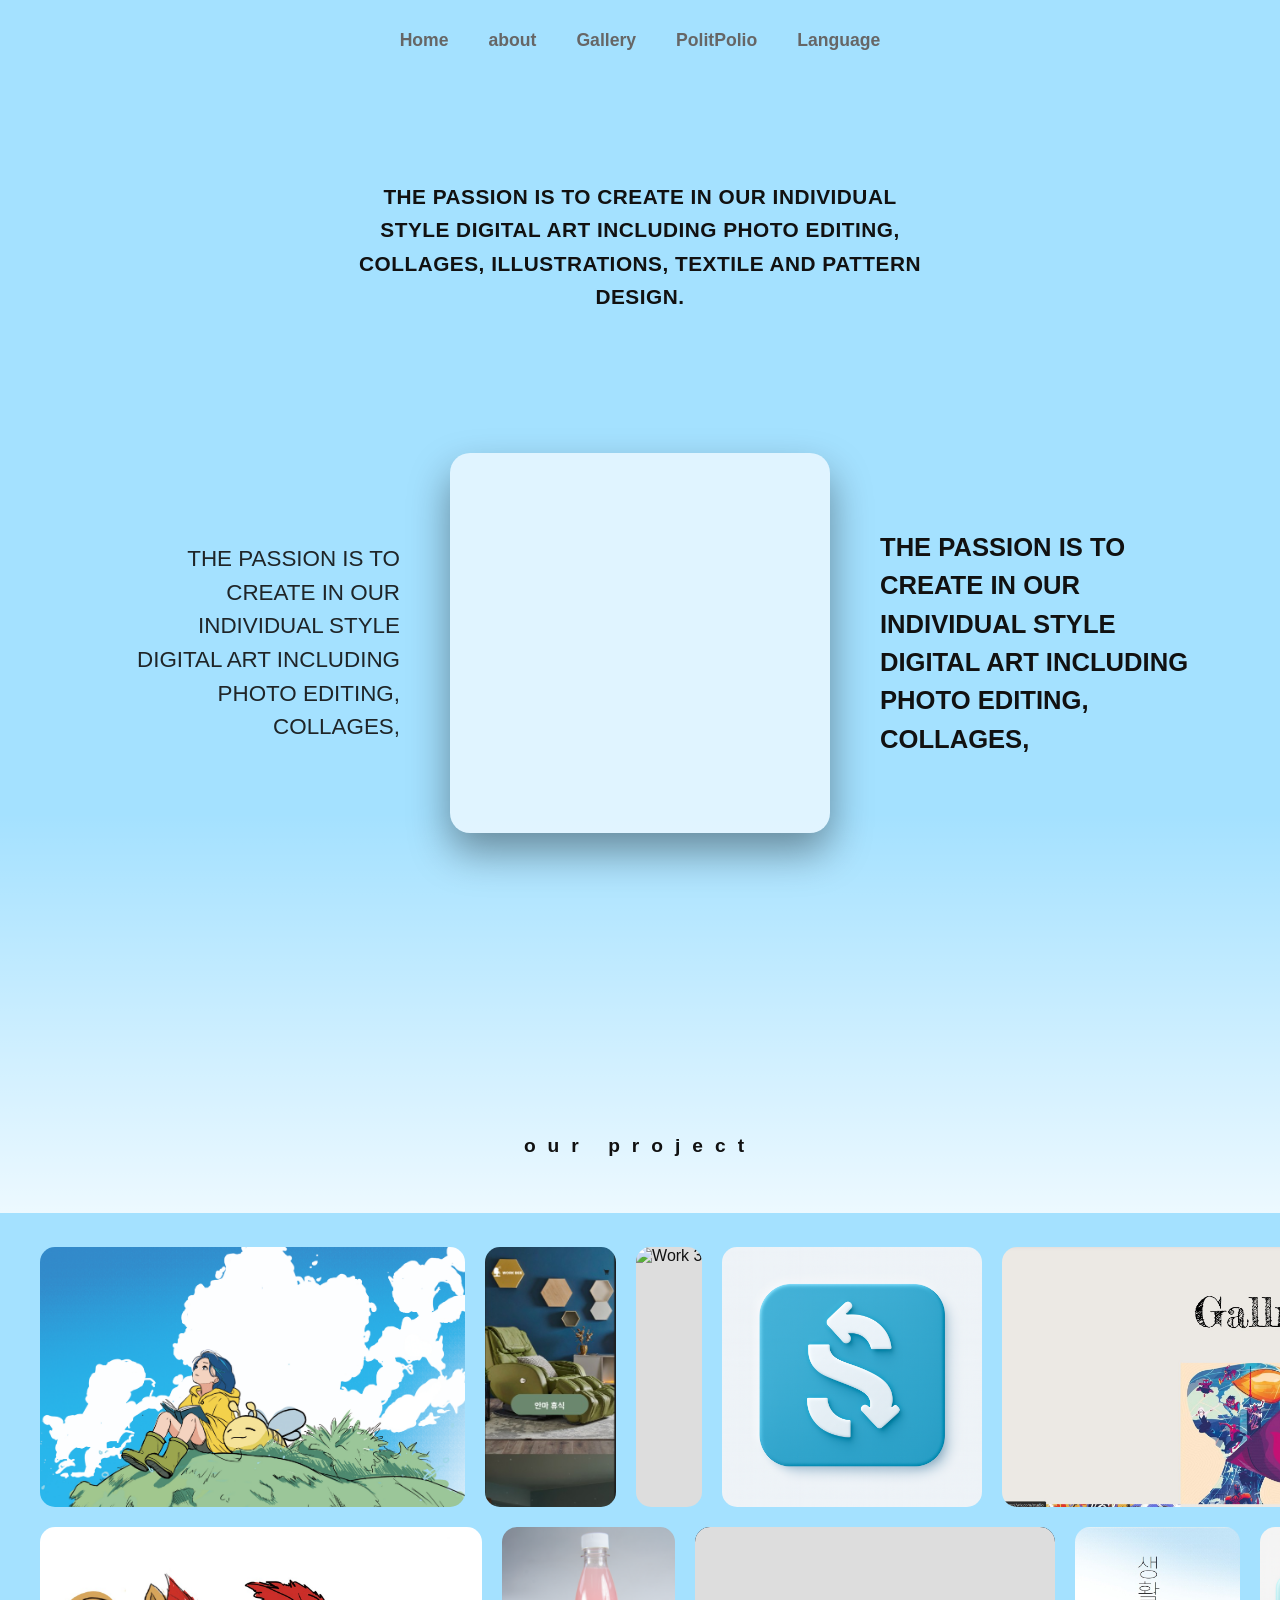
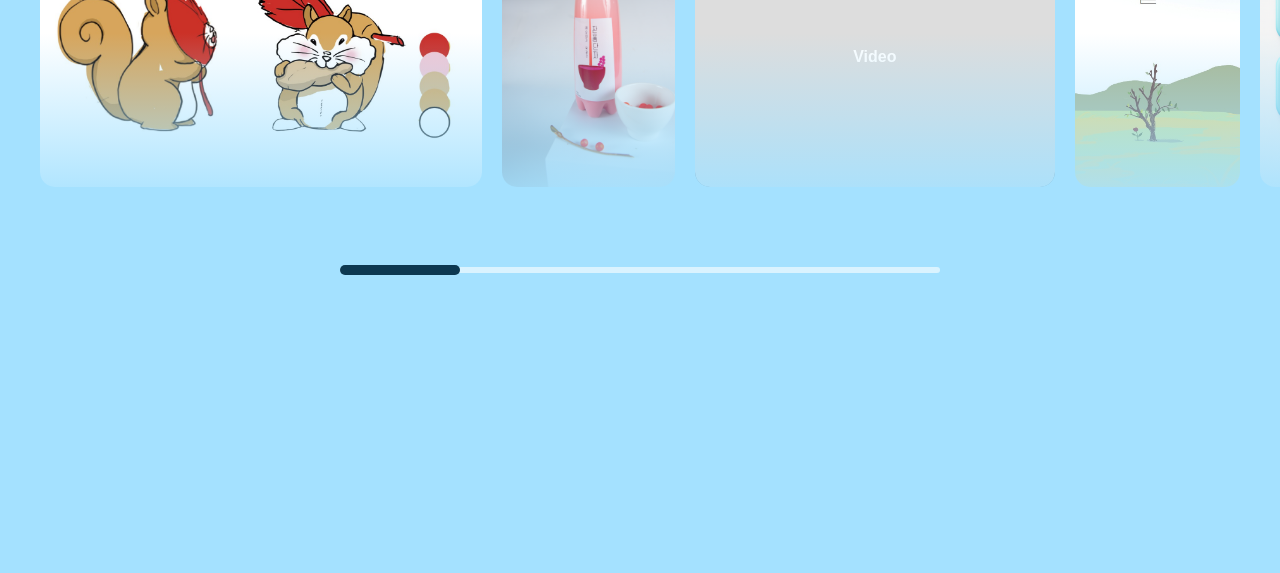
==== commit b3437994: "ra" ====
--- a/gallery/index.html
+++ b/gallery/index.html
@@ -11,9 +11,7 @@
       <nav>
         <a href="../index.html" data-i18n="home">Home</a>
         <a href="../index.html#about" data-i18n="about">about</a>
-
         <a href="#" data-i18n="gallery">Gallery</a>
-
         <a href="../index.html#politpolio" data-i18n="portfolio">PolitPolio</a>
 
         <div class="lang-dropdown">
@@ -91,11 +89,15 @@
             </div>
           </div>
         </div>
+
+        <div class="custom-scrollbar-track">
+          <div class="custom-scrollbar-thumb"></div>
+        </div>
+
         <div class="bottom-fade"></div>
       </section>
     </main>
 
-    <script src="./gallery.js"></script>
     <div class="panel-overlay"></div>
     <div class="slide-panel" id="galleryPanel">
       <div class="panel-header">
@@ -131,5 +133,7 @@
         </div>
       </div>
     </div>
+
+    <script src="./gallery.js"></script>
   </body>
 </html>
--- a/gallery/gallery.css
+++ b/gallery/gallery.css
@@ -17,7 +17,7 @@
 }
 
 /* ==========================================
-   1. 공통 헤더 스타일 (메인 페이지 완벽 통일 & 마우스 호버 정상화)
+   1. 공통 헤더 스타일 (슬림 캡슐 & 마우스 호버)
 ========================================== */
 header {
   position: fixed;
@@ -38,7 +38,6 @@
   transition: all 0.5s ease;
 }
 
-/* ✨ 기본 상태: 평소엔 회색, 마우스를 올리면 예쁜 흰색 */
 header nav a {
   text-decoration: none;
   color: #666666;
@@ -50,13 +49,12 @@
   color: #ffffff;
 }
 
-/* 스크롤 시 변형되는 세로 동그라미 헤더 */
 header.scrolled {
   top: 50%;
   left: 30px;
   transform: translateY(-50%);
   width: auto;
-  padding: 40px 25px;
+  padding: 25px 20px;
   background-color: rgba(255, 255, 255, 0.85);
   backdrop-filter: blur(10px);
   border-radius: 50px;
@@ -64,18 +62,16 @@
 }
 header.scrolled nav {
   flex-direction: column;
-  gap: 30px;
-}
-
-/* ✨ 스크롤 내린 상태 (하얀 캡슐): 평소엔 진회색, 마우스를 올리면 진한 남색 */
+  gap: 20px;
+}
 header.scrolled nav a {
   color: #333333;
+  font-size: 1rem;
 }
 header.scrolled nav a:hover {
   color: #1a237e;
 }
 
-/* 다국어 언어 드롭다운 */
 .lang-dropdown {
   position: relative;
   display: flex;
@@ -94,6 +90,7 @@
 }
 header.scrolled .lang-btn {
   color: #333333;
+  font-size: 1rem;
 }
 header.scrolled .lang-btn:hover {
   color: #1a237e;
@@ -146,7 +143,7 @@
 }
 
 /* ==========================================
-   2. 갤러리 메인 컨텐츠 (슬로건 & 비디오 포커스)
+   2. 갤러리 메인 컨텐츠
 ========================================== */
 .gallery-main {
   width: 100%;
@@ -206,7 +203,7 @@
 }
 
 /* ==========================================
-   3. 하단 프로젝트 영역 (가로 스크롤 갤러리)
+   3. 하단 프로젝트 영역 (가로 스크롤 & 터치 바)
 ========================================== */
 .project-section {
   position: relative;
@@ -214,7 +211,6 @@
   z-index: 1;
 }
 
-/* 투명 그라데이션 배경 (아래가 흰색, 위가 투명) */
 .project-section::before {
   content: "";
   position: absolute;
@@ -242,8 +238,14 @@
   text-transform: lowercase;
 }
 
-.scroll-container:active {
-  cursor: grabbing;
+.scroll-container {
+  width: 100%;
+  overflow-x: auto;
+  -ms-overflow-style: none;
+  scrollbar-width: none;
+}
+.scroll-container::-webkit-scrollbar {
+  display: none;
 }
 
 .scroll-rows {
@@ -253,15 +255,12 @@
   width: max-content;
   padding: 40px;
 }
-
-/* 가로 자동 늘어남, 세로 260px 고정 */
 .row {
   display: flex;
   gap: 20px;
   height: 260px;
 }
 
-/* ✨ 핵심: 클릭 효과 및 호버 적용 (비디오 포함) */
 .row img,
 .row video {
   height: 100%;
@@ -308,13 +307,40 @@
   font-weight: bold;
 }
 
-/* 화면 제일 아래 하늘색 그라데이션 자연스럽게 마무리 */
+/* ✨ 커스텀 터치 스크롤 바 디자인 */
+.custom-scrollbar-track {
+  width: 80%;
+  max-width: 600px;
+  height: 6px;
+  background-color: rgba(255, 255, 255, 0.6);
+  border-radius: 10px;
+  margin: 40px auto 0;
+  position: relative;
+  z-index: 20;
+}
+.custom-scrollbar-thumb {
+  position: absolute;
+  top: -2px;
+  left: 0;
+  height: 10px;
+  width: 120px;
+  background-color: #0c3851;
+  border-radius: 10px;
+  cursor: grab;
+  transition: background-color 0.2s;
+}
+.custom-scrollbar-thumb:active {
+  cursor: grabbing;
+  background-color: #1a237e;
+}
+
+/* ✨ 하단 하늘색 페이드 아웃 효과 (위치 복구) */
 .bottom-fade {
   position: absolute;
-  bottom: 0;
+  bottom: 60px; /* ✨ 핵심: 터치 막대가 생긴 만큼 위로 다시 끌어올림! */
   left: 0;
   width: 100%;
-  height: 150px;
+  height: 180px; /* 그라데이션이 사진에 부드럽게 스며들도록 높이도 살짝 키움 */
   background: linear-gradient(
     to bottom,
     rgba(164, 225, 255, 0) 0%,
@@ -325,7 +351,7 @@
 }
 
 /* ==========================================
-   4. 슬라이드 패널 디자인 (클릭 시 우측 팝업)
+   4. 슬라이드 패널 디자인 (우측 팝업)
 ========================================== */
 .panel-overlay {
   position: fixed;
@@ -369,7 +395,7 @@
   justify-content: space-between;
   align-items: center;
   padding: 30px 40px;
-  border-bottom: 1px solid #eee;
+  border-bottom: 1px solid #eeeeee;
   background: #fff;
   position: sticky;
   top: 0;
@@ -414,7 +440,6 @@
   color: #444;
 }
 
-/* 자바스크립트에서 켤 때 사용하는 클래스 */
 .panel-img.active,
 .panel-video.active {
   display: block !important;
@@ -422,9 +447,10 @@
 
 /* ==========================================
    5. 모바일 반응형 (화면 폭 768px 이하)
+   ✨ 사이즈 및 비율 최적화 완료
 ========================================== */
 @media (max-width: 768px) {
-  /* 모바일 헤더 (상단 캡슐 모양) */
+  /* 1) 모바일 헤더: 작고 슬림하게 중앙 정렬 */
   header {
     padding: 15px 0;
   }
@@ -439,7 +465,7 @@
     left: 50%;
     transform: translateX(-50%);
     width: 90%;
-    padding: 15px 20px;
+    padding: 12px 20px;
     border-radius: 30px;
     flex-direction: row;
     justify-content: space-between;
@@ -449,31 +475,85 @@
     gap: 10px;
   }
 
-  /* 모바일 포커스 섹션 세로 배치 */
+  /* 2) 메인 슬로건: 글자 크기 줄이고 여백 축소 */
+  .main-slogan {
+    margin: 120px auto 80px auto;
+    font-size: 1rem;
+    line-height: 1.5;
+    padding: 0 20px; /* 양옆이 폰 화면에 닿지 않게 여백 추가 */
+  }
+
+  /* 3) 중앙 포커스 섹션: 가로 배치를 세로 배치로 변경 */
   .focus-section {
-    flex-direction: column;
+    flex-direction: column; /* 세로로 탑 쌓기 */
     gap: 30px;
     padding: 0 20px;
+    margin-bottom: 80px;
   }
   .text-left,
   .text-right {
-    text-align: center;
-    font-size: 1.2rem;
-  }
+    text-align: center; /* 모바일에선 텍스트 무조건 중앙 정렬 */
+    font-size: 1.1rem;
+  }
+  /* ✨ 핵심: 중앙 비디오 사이즈를 폰 화면 가로폭에 맞게 1:1 비율로 축소 */
   .center-image-wrapper {
     width: 100%;
     max-width: 320px;
     height: 320px;
   }
 
-  /* 모바일 슬라이드 패널 꽉 차게 */
+  /* 4) 하단 갤러리 영역: 사진 세로 높이 축소 */
+  .project-title {
+    margin-top: 60px;
+    margin-bottom: 30px;
+    font-size: 1rem;
+  }
+  .scroll-rows {
+    padding: 0 20px 20px 20px;
+    gap: 15px;
+  }
+
+  /* ✨ 핵심: PC에서 260px이던 사진 높이를 폰 화면에 답답하지 않게 180px로 다이어트 */
+  .row {
+    height: 180px;
+    gap: 15px;
+  }
+  .video-placeholder {
+    width: 260px;
+  } /* 비디오 임시 박스도 폰 비율에 맞춰 축소 */
+
+  /* 5) 커스텀 스크롤 바 & 그라데이션 모바일 위치 조정 */
+  .custom-scrollbar-track {
+    margin-top: 20px;
+    width: 90%;
+  }
+  .bottom-fade {
+    bottom: 40px;
+    height: 120px;
+  } /* 막대기가 올라온 만큼 그라데이션도 위치 수정 */
+
+  /* 6) 우측 팝업 패널: 모바일 화면 꽉 차게 변경 */
   .slide-panel {
     width: 100%;
   }
   .panel-header {
-    padding: 20px 25px;
+    padding: 15px 20px;
+  }
+  .panel-title {
+    font-size: 1.3rem;
   }
   .panel-content {
-    padding: 25px;
-  }
-}
+    padding: 20px;
+  }
+  .panel-img,
+  .panel-video {
+    border-radius: 15px;
+    margin-bottom: 20px;
+  }
+  .panel-desc h3 {
+    font-size: 1.2rem;
+  }
+  .panel-desc p {
+    font-size: 1rem;
+  }
+}
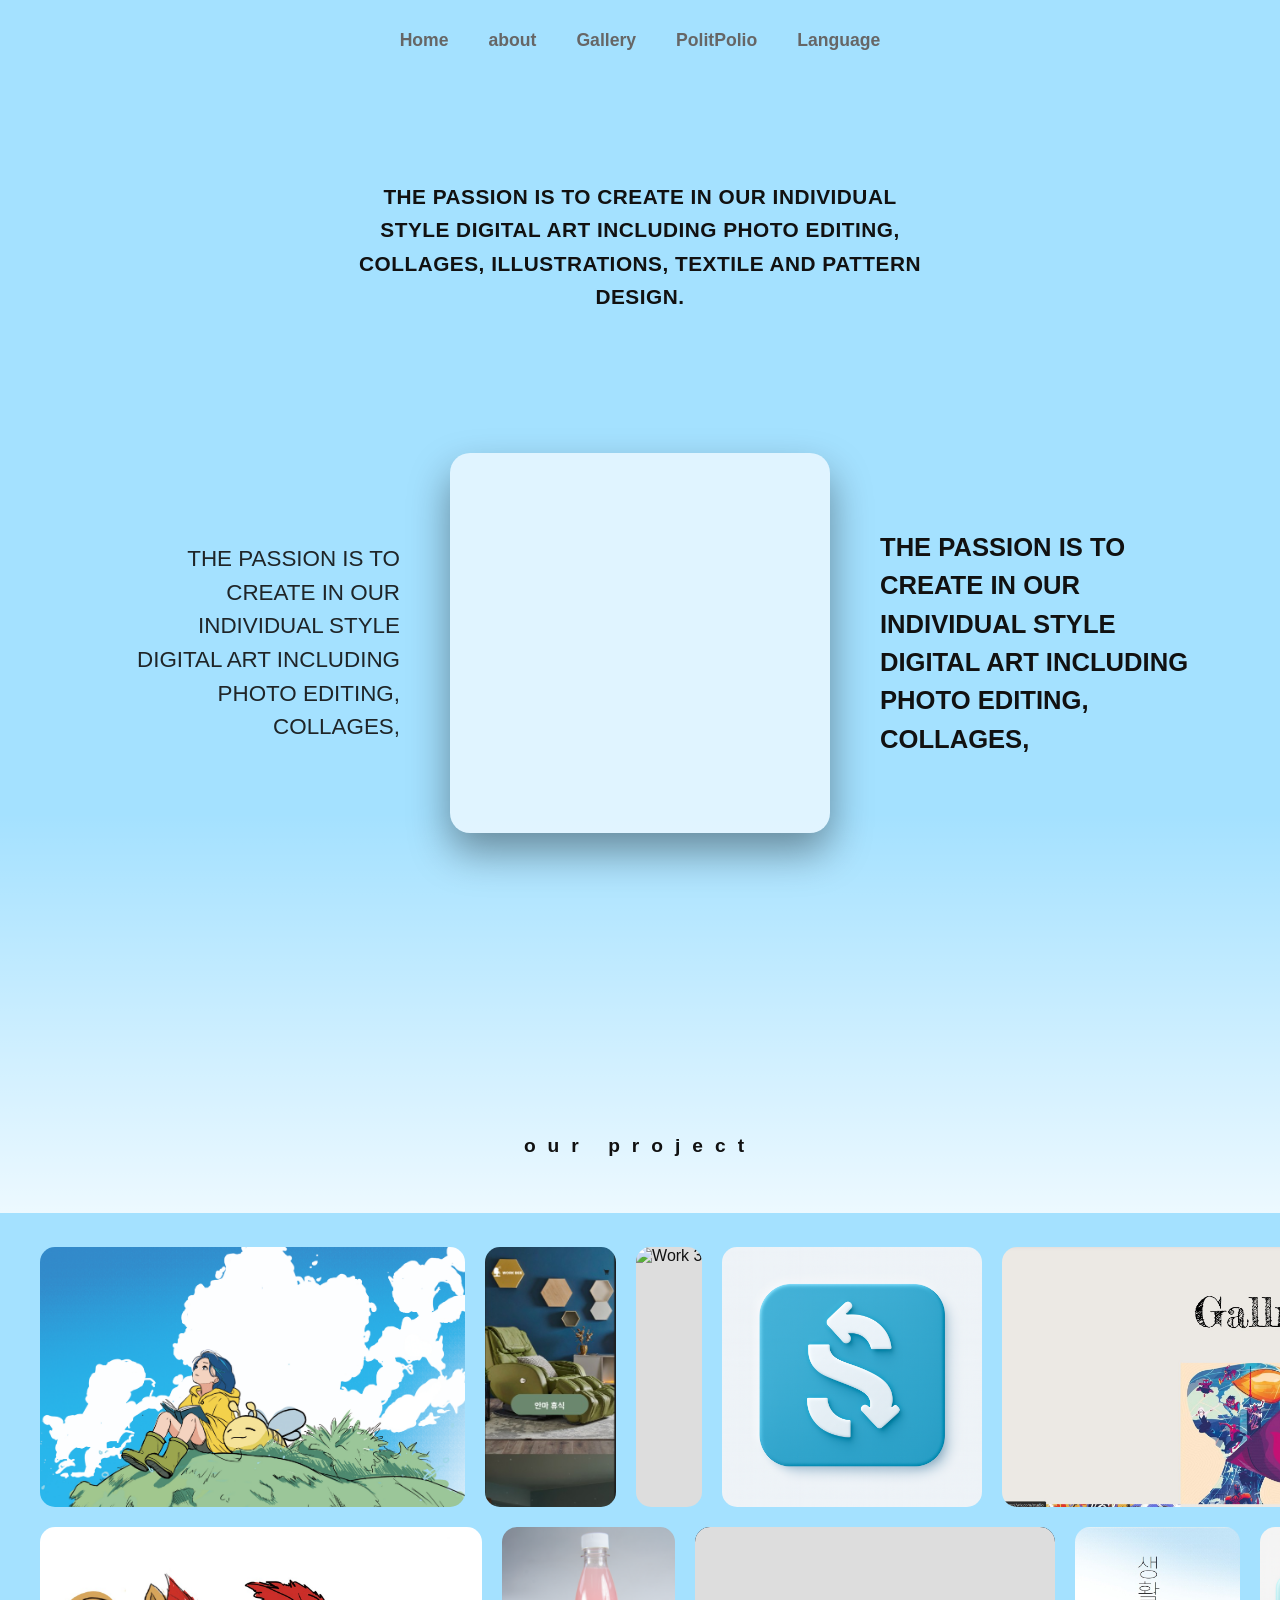
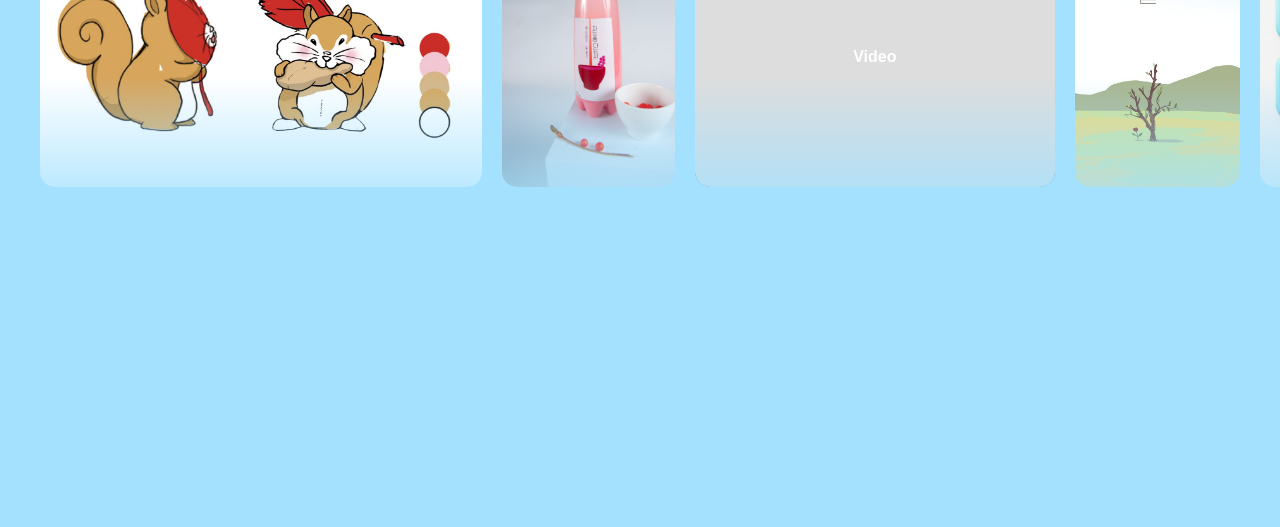
==== commit e4e4e2ac: "da" ====
--- a/gallery/index.html
+++ b/gallery/index.html
@@ -90,50 +90,8 @@
           </div>
         </div>
 
-        <div class="custom-scrollbar-track">
-          <div class="custom-scrollbar-thumb"></div>
-        </div>
-
         <div class="bottom-fade"></div>
       </section>
     </main>
-
-    <div class="panel-overlay"></div>
-    <div class="slide-panel" id="galleryPanel">
-      <div class="panel-header">
-        <h2 class="panel-title">Project Title</h2>
-        <button class="close-btn">&times;</button>
-      </div>
-      <div class="panel-content">
-        <img
-          src=""
-          alt="Project Image"
-          class="panel-img"
-          style="display: none"
-        />
-        <video
-          src=""
-          class="panel-video"
-          autoplay
-          loop
-          muted
-          playsinline
-          style="
-            display: none;
-            width: 100%;
-            border-radius: 20px;
-            box-shadow: 0 10px 20px rgba(0, 0, 0, 0.1);
-            margin-bottom: 30px;
-            object-fit: cover;
-          "
-        ></video>
-        <div class="panel-desc">
-          <h3>Detail View</h3>
-          <p id="panel-text">갤러리 상세 이미지 및 설명입니다.</p>
-        </div>
-      </div>
-    </div>
-
-    <script src="./gallery.js"></script>
   </body>
 </html>
--- a/gallery/gallery.css
+++ b/gallery/gallery.css
@@ -203,7 +203,7 @@
 }
 
 /* ==========================================
-   3. 하단 프로젝트 영역 (가로 스크롤 & 터치 바)
+   3. 하단 프로젝트 영역 (숨겨진 스크롤바)
 ========================================== */
 .project-section {
   position: relative;
@@ -238,14 +238,20 @@
   text-transform: lowercase;
 }
 
+/* ✨ 커스텀 스크롤바 코드를 지우고 순정 드래그 길 확보 */
 .scroll-container {
   width: 100%;
   overflow-x: auto;
+  cursor: grab;
   -ms-overflow-style: none;
   scrollbar-width: none;
+  -webkit-overflow-scrolling: touch; /* 앱처럼 부드러운 모바일 스크롤 필수 속성 */
 }
 .scroll-container::-webkit-scrollbar {
   display: none;
+}
+.scroll-container:active {
+  cursor: grabbing;
 }
 
 .scroll-rows {
@@ -307,40 +313,13 @@
   font-weight: bold;
 }
 
-/* ✨ 커스텀 터치 스크롤 바 디자인 */
-.custom-scrollbar-track {
-  width: 80%;
-  max-width: 600px;
-  height: 6px;
-  background-color: rgba(255, 255, 255, 0.6);
-  border-radius: 10px;
-  margin: 40px auto 0;
-  position: relative;
-  z-index: 20;
-}
-.custom-scrollbar-thumb {
-  position: absolute;
-  top: -2px;
-  left: 0;
-  height: 10px;
-  width: 120px;
-  background-color: #0c3851;
-  border-radius: 10px;
-  cursor: grab;
-  transition: background-color 0.2s;
-}
-.custom-scrollbar-thumb:active {
-  cursor: grabbing;
-  background-color: #1a237e;
-}
-
-/* ✨ 하단 하늘색 페이드 아웃 효과 (위치 복구) */
+/* ✨ 그라데이션 위치를 바닥으로 원상 복구 */
 .bottom-fade {
   position: absolute;
-  bottom: 60px; /* ✨ 핵심: 터치 막대가 생긴 만큼 위로 다시 끌어올림! */
+  bottom: 0;
   left: 0;
   width: 100%;
-  height: 180px; /* 그라데이션이 사진에 부드럽게 스며들도록 높이도 살짝 키움 */
+  height: 150px;
   background: linear-gradient(
     to bottom,
     rgba(164, 225, 255, 0) 0%,
@@ -395,7 +374,7 @@
   justify-content: space-between;
   align-items: center;
   padding: 30px 40px;
-  border-bottom: 1px solid #eeeeee;
+  border-bottom: 1px solid #eee;
   background: #fff;
   position: sticky;
   top: 0;
@@ -447,62 +426,57 @@
 
 /* ==========================================
    5. 모바일 반응형 (화면 폭 768px 이하)
-   ✨ 사이즈 및 비율 최적화 완료
 ========================================== */
 @media (max-width: 768px) {
-  /* 1) 모바일 헤더: 작고 슬림하게 중앙 정렬 */
+  /* 🚨 핵심 수정: 모바일 헤더 오버플로우 완벽 차단 */
   header {
     padding: 15px 0;
   }
   header nav {
-    gap: 15px;
+    gap: 10px;
   }
   header nav a {
     font-size: 0.9rem;
   }
+
   header.scrolled {
     top: 15px;
     left: 50%;
     transform: translateX(-50%);
-    width: 90%;
-    padding: 12px 20px;
+    width: 92%; /* 100%를 넘지 않도록 캡슐 크기 제어 */
+    max-width: 100vw;
+    padding: 12px 15px;
     border-radius: 30px;
     flex-direction: row;
-    justify-content: space-between;
+    justify-content: center;
   }
   header.scrolled nav {
     flex-direction: row;
-    gap: 10px;
-  }
-
-  /* 2) 메인 슬로건: 글자 크기 줄이고 여백 축소 */
-  .main-slogan {
-    margin: 120px auto 80px auto;
-    font-size: 1rem;
-    line-height: 1.5;
-    padding: 0 20px; /* 양옆이 폰 화면에 닿지 않게 여백 추가 */
-  }
-
-  /* 3) 중앙 포커스 섹션: 가로 배치를 세로 배치로 변경 */
+    gap: 8px; /* 메뉴 사이 여백을 좁혀서 공간 확보 */
+  }
+  header.scrolled nav a,
+  header.scrolled .lang-btn {
+    font-size: 0.8rem; /* 캡슐 바깥으로 밀리지 않도록 글자 크기 축소 */
+    letter-spacing: -0.5px; /* 자간을 살짝 좁혀서 안정감 부여 */
+  }
+
   .focus-section {
-    flex-direction: column; /* 세로로 탑 쌓기 */
+    flex-direction: column;
     gap: 30px;
     padding: 0 20px;
-    margin-bottom: 80px;
   }
   .text-left,
   .text-right {
-    text-align: center; /* 모바일에선 텍스트 무조건 중앙 정렬 */
-    font-size: 1.1rem;
-  }
-  /* ✨ 핵심: 중앙 비디오 사이즈를 폰 화면 가로폭에 맞게 1:1 비율로 축소 */
+    text-align: center;
+    font-size: 1.2rem;
+  }
   .center-image-wrapper {
     width: 100%;
     max-width: 320px;
     height: 320px;
   }
 
-  /* 4) 하단 갤러리 영역: 사진 세로 높이 축소 */
+  /* 모바일 사진 높이 다이어트 (260px -> 180px) */
   .project-title {
     margin-top: 60px;
     margin-bottom: 30px;
@@ -512,48 +486,21 @@
     padding: 0 20px 20px 20px;
     gap: 15px;
   }
-
-  /* ✨ 핵심: PC에서 260px이던 사진 높이를 폰 화면에 답답하지 않게 180px로 다이어트 */
   .row {
     height: 180px;
     gap: 15px;
   }
   .video-placeholder {
     width: 260px;
-  } /* 비디오 임시 박스도 폰 비율에 맞춰 축소 */
-
-  /* 5) 커스텀 스크롤 바 & 그라데이션 모바일 위치 조정 */
-  .custom-scrollbar-track {
-    margin-top: 20px;
-    width: 90%;
-  }
-  .bottom-fade {
-    bottom: 40px;
-    height: 120px;
-  } /* 막대기가 올라온 만큼 그라데이션도 위치 수정 */
-
-  /* 6) 우측 팝업 패널: 모바일 화면 꽉 차게 변경 */
+  }
+
   .slide-panel {
     width: 100%;
   }
   .panel-header {
-    padding: 15px 20px;
-  }
-  .panel-title {
-    font-size: 1.3rem;
+    padding: 20px 25px;
   }
   .panel-content {
-    padding: 20px;
-  }
-  .panel-img,
-  .panel-video {
-    border-radius: 15px;
-    margin-bottom: 20px;
-  }
-  .panel-desc h3 {
-    font-size: 1.2rem;
-  }
-  .panel-desc p {
-    font-size: 1rem;
-  }
-}
+    padding: 25px;
+  }
+}
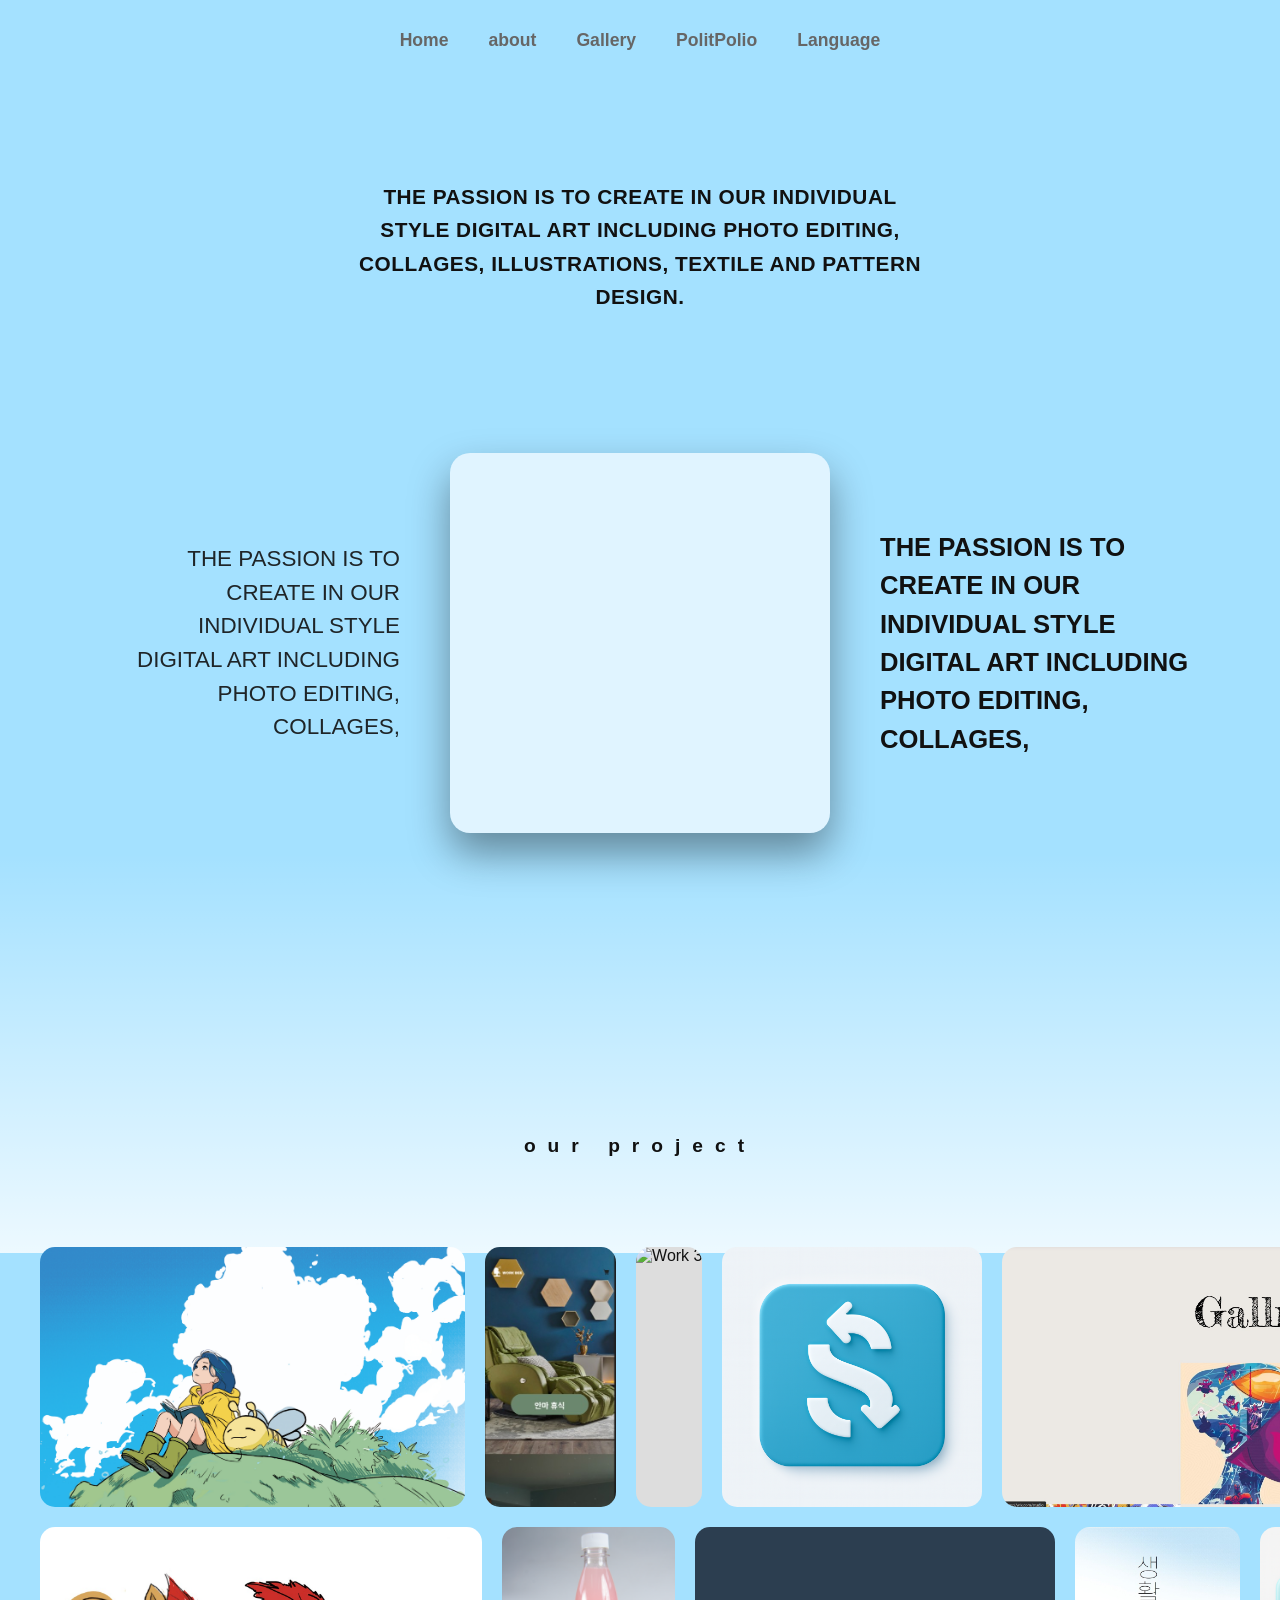
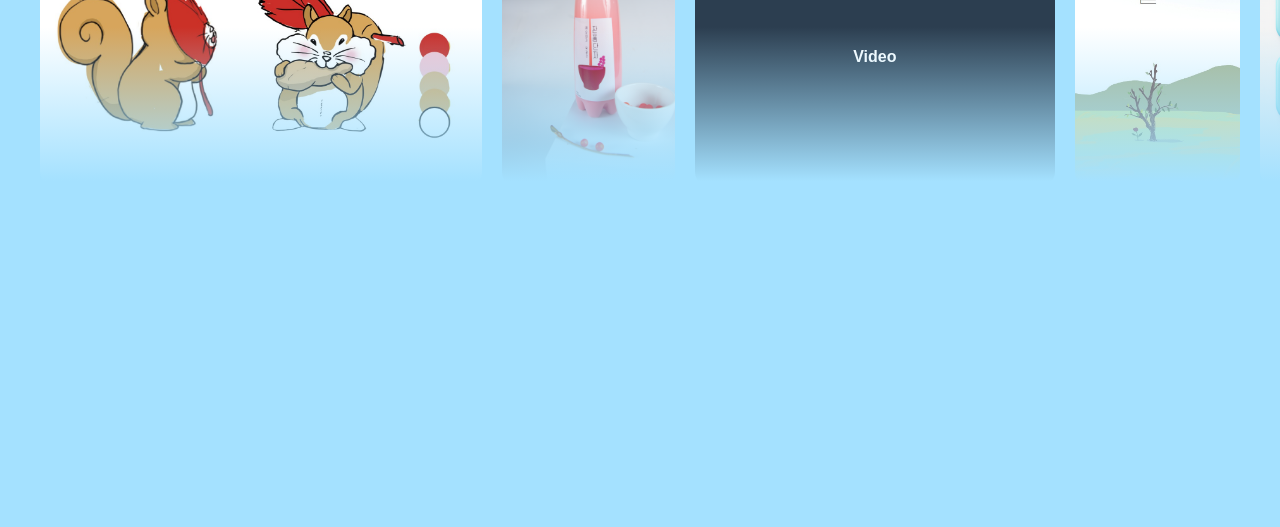
==== commit b0b34a97: "da" ====
--- a/gallery/index.html
+++ b/gallery/index.html
@@ -13,7 +13,6 @@
         <a href="../index.html#about" data-i18n="about">about</a>
         <a href="#" data-i18n="gallery">Gallery</a>
         <a href="../index.html#politpolio" data-i18n="portfolio">PolitPolio</a>
-
         <div class="lang-dropdown">
           <a href="#" class="lang-btn" data-i18n="language">Language</a>
           <ul class="lang-menu">
@@ -41,13 +40,11 @@
             ART INCLUDING<br />PHOTO EDITING,<br />COLLAGES,
           </p>
         </div>
-
         <div class="center-image-wrapper">
           <video autoplay loop muted playsinline>
             <source src="zzz.mp4" type="video/mp4" />
           </video>
         </div>
-
         <div class="text-right">
           <p>
             <strong
@@ -64,17 +61,45 @@
         <div class="scroll-container" id="projectContainer">
           <div class="scroll-rows">
             <div class="row">
-              <img src="skybee.png" alt="Work 1" />
-              <img src="화면 캡처 2026-02-26 174905.jpg" alt="Work 2" />
-              <img src="KakaoTalk_20251218_121913532.png" alt="Work 3" />
-              <img src="KakaoTalk_20251117_033617504.png" alt="Work 4" />
-              <img src="화면 캡처 2026-02-26 171512.jpg" alt="Work 5" />
-              <img src="화면 캡처 2026-02-26 171219.jpg" alt="Work 6" />
+              <img src="skybee.png" alt="Work 1" draggable="false" />
+              <img
+                src="화면 캡처 2026-02-26 174905.jpg"
+                alt="Work 2"
+                draggable="false"
+              />
+              <img
+                src="KakaoTalk_20251218_121913532.png"
+                alt="Work 3"
+                draggable="false"
+              />
+              <img
+                src="KakaoTalk_20251117_033617504.png"
+                alt="Work 4"
+                draggable="false"
+              />
+              <img
+                src="화면 캡처 2026-02-26 171512.jpg"
+                alt="Work 5"
+                draggable="false"
+              />
+              <img
+                src="화면 캡처 2026-02-26 171219.jpg"
+                alt="Work 6"
+                draggable="false"
+              />
             </div>
 
             <div class="row">
-              <img src="일러스트 북 내지-11.jpg" alt="Work 7" />
-              <img src="KakaoTalk_20251218_114555362.png" alt="Work 8" />
+              <img
+                src="일러스트 북 내지-11.jpg"
+                alt="Work 7"
+                draggable="false"
+              />
+              <img
+                src="KakaoTalk_20251218_114555362.png"
+                alt="Work 8"
+                draggable="false"
+              />
 
               <div class="video-placeholder">
                 <video autoplay loop muted playsinline>
@@ -83,15 +108,53 @@
                 <span>Video</span>
               </div>
 
-              <img src="화면 캡처 2026-02-26 174557.jpg" alt="Work 10" />
-              <img src="KakaoTalk_20251117_032913451_01.png" alt="Work 11" />
-              <img src="noworkbee.jpg" alt="Work 12" />
+              <img
+                src="화면 캡처 2026-02-26 174557.jpg"
+                alt="Work 10"
+                draggable="false"
+              />
+              <img
+                src="KakaoTalk_20251117_032913451_01.png"
+                alt="Work 11"
+                draggable="false"
+              />
+              <img src="noworkbee.jpg" alt="Work 12" draggable="false" />
             </div>
           </div>
         </div>
-
         <div class="bottom-fade"></div>
       </section>
     </main>
+
+    <div class="panel-overlay"></div>
+    <div class="slide-panel" id="galleryPanel">
+      <div class="panel-header">
+        <h2 class="panel-title">Project Title</h2>
+        <button class="close-btn">&times;</button>
+      </div>
+      <div class="panel-content">
+        <img src="" alt="Project Image" class="panel-img" />
+        <video
+          src=""
+          class="panel-video"
+          autoplay
+          loop
+          muted
+          playsinline
+          style="
+            width: 100%;
+            border-radius: 20px;
+            box-shadow: 0 10px 20px rgba(0, 0, 0, 0.1);
+            margin-bottom: 30px;
+            object-fit: cover;
+          "
+        ></video>
+        <div class="panel-desc">
+          <h3>Detail View</h3>
+          <p id="panel-text">갤러리 상세 이미지 및 설명입니다.</p>
+        </div>
+      </div>
+    </div>
+    <script src="./gallery.js"></script>
   </body>
 </html>
--- a/gallery/gallery.css
+++ b/gallery/gallery.css
@@ -17,7 +17,7 @@
 }
 
 /* ==========================================
-   1. 공통 헤더 스타일 (슬림 캡슐 & 마우스 호버)
+   1. 공통 헤더 스타일
 ========================================== */
 header {
   position: fixed;
@@ -37,7 +37,6 @@
   align-items: center;
   transition: all 0.5s ease;
 }
-
 header nav a {
   text-decoration: none;
   color: #666666;
@@ -203,7 +202,7 @@
 }
 
 /* ==========================================
-   3. 하단 프로젝트 영역 (숨겨진 스크롤바)
+   3. 하단 프로젝트 영역 (스크롤 & 터치)
 ========================================== */
 .project-section {
   position: relative;
@@ -214,7 +213,7 @@
 .project-section::before {
   content: "";
   position: absolute;
-  top: -200px;
+  top: -160px;
   left: 0;
   width: 100%;
   height: 400px;
@@ -238,14 +237,13 @@
   text-transform: lowercase;
 }
 
-/* ✨ 커스텀 스크롤바 코드를 지우고 순정 드래그 길 확보 */
 .scroll-container {
   width: 100%;
   overflow-x: auto;
   cursor: grab;
   -ms-overflow-style: none;
   scrollbar-width: none;
-  -webkit-overflow-scrolling: touch; /* 앱처럼 부드러운 모바일 스크롤 필수 속성 */
+  -webkit-overflow-scrolling: touch;
 }
 .scroll-container::-webkit-scrollbar {
   display: none;
@@ -268,7 +266,7 @@
 }
 
 .row img,
-.row video {
+.video-placeholder {
   height: 100%;
   width: auto;
   border-radius: 15px;
@@ -276,28 +274,28 @@
   background-color: #ddd;
   pointer-events: auto !important;
   cursor: pointer;
+  flex-shrink: 0;
+  -webkit-user-drag: none;
+  user-select: none;
   transition:
     transform 0.3s ease,
     box-shadow 0.3s ease;
 }
 .row img:hover,
-.row video:hover {
+.video-placeholder:hover {
   transform: translateY(-10px);
   box-shadow: 0 15px 30px rgba(0, 0, 0, 0.2);
 }
 
 .video-placeholder {
-  height: 100%;
   width: 360px;
   background-color: #2c3e50;
-  border-radius: 15px;
   display: flex;
   justify-content: center;
   align-items: center;
   color: #fff;
   position: relative;
   overflow: hidden;
-  pointer-events: none;
 }
 .video-placeholder video {
   position: absolute;
@@ -306,6 +304,7 @@
   width: 100%;
   height: 100%;
   object-fit: cover;
+  pointer-events: none;
 }
 .video-placeholder span {
   position: relative;
@@ -313,16 +312,16 @@
   font-weight: bold;
 }
 
-/* ✨ 그라데이션 위치를 바닥으로 원상 복구 */
 .bottom-fade {
   position: absolute;
   bottom: 0;
   left: 0;
   width: 100%;
-  height: 150px;
+  height: 200px;
   background: linear-gradient(
     to bottom,
     rgba(164, 225, 255, 0) 0%,
+    rgba(164, 225, 255, 1) 77%,
     rgba(164, 225, 255, 1) 100%
   );
   pointer-events: none;
@@ -401,13 +400,20 @@
 .panel-content {
   padding: 40px;
 }
+
+/* ✨ 핵심 수정: 자바스크립트가 직접 컨트롤 하도록 기본 숨김 처리 */
 .panel-img {
+  display: none;
   width: 100%;
   border-radius: 20px;
   box-shadow: 0 10px 20px rgba(0, 0, 0, 0.1);
   margin-bottom: 30px;
   object-fit: cover;
 }
+.panel-video {
+  display: none;
+}
+
 .panel-desc h3 {
   font-size: 1.4rem;
   color: #1a237e;
@@ -419,18 +425,15 @@
   color: #444;
 }
 
-.panel-img.active,
-.panel-video.active {
-  display: block !important;
-}
-
 /* ==========================================
    5. 모바일 반응형 (화면 폭 768px 이하)
 ========================================== */
 @media (max-width: 768px) {
-  /* 🚨 핵심 수정: 모바일 헤더 오버플로우 완벽 차단 */
+  .gallery-main {
+    padding-bottom: 120px;
+  }
   header {
-    padding: 15px 0;
+    padding: 10px 0;
   }
   header nav {
     gap: 10px;
@@ -443,27 +446,35 @@
     top: 15px;
     left: 50%;
     transform: translateX(-50%);
-    width: 92%; /* 100%를 넘지 않도록 캡슐 크기 제어 */
+    width: 92%;
     max-width: 100vw;
-    padding: 12px 15px;
+    padding: 10px 15px;
     border-radius: 30px;
     flex-direction: row;
     justify-content: center;
   }
   header.scrolled nav {
     flex-direction: row;
-    gap: 8px; /* 메뉴 사이 여백을 좁혀서 공간 확보 */
+    gap: 8px;
   }
   header.scrolled nav a,
   header.scrolled .lang-btn {
-    font-size: 0.8rem; /* 캡슐 바깥으로 밀리지 않도록 글자 크기 축소 */
-    letter-spacing: -0.5px; /* 자간을 살짝 좁혀서 안정감 부여 */
+    font-size: 0.8rem;
+    letter-spacing: -0.5px;
+  }
+
+  .main-slogan {
+    margin: 120px auto 80px auto;
+    font-size: 1rem;
+    line-height: 1.5;
+    padding: 0 20px;
   }
 
   .focus-section {
     flex-direction: column;
     gap: 30px;
     padding: 0 20px;
+    margin-bottom: 80px;
   }
   .text-left,
   .text-right {
@@ -476,7 +487,11 @@
     height: 320px;
   }
 
-  /* 모바일 사진 높이 다이어트 (260px -> 180px) */
+  .project-section::before {
+    top: -100px;
+    height: 234px;
+  }
+
   .project-title {
     margin-top: 60px;
     margin-bottom: 30px;
@@ -494,13 +509,32 @@
     width: 260px;
   }
 
+  .bottom-fade {
+    height: 80px;
+    bottom: 0;
+  }
+
   .slide-panel {
     width: 100%;
   }
   .panel-header {
     padding: 20px 25px;
   }
+  .panel-title {
+    font-size: 1.3rem;
+  }
   .panel-content {
     padding: 25px;
   }
-}
+  .panel-img,
+  .panel-video {
+    border-radius: 15px;
+    margin-bottom: 20px;
+  }
+  .panel-desc h3 {
+    font-size: 1.2rem;
+  }
+  .panel-desc p {
+    font-size: 1rem;
+  }
+}
